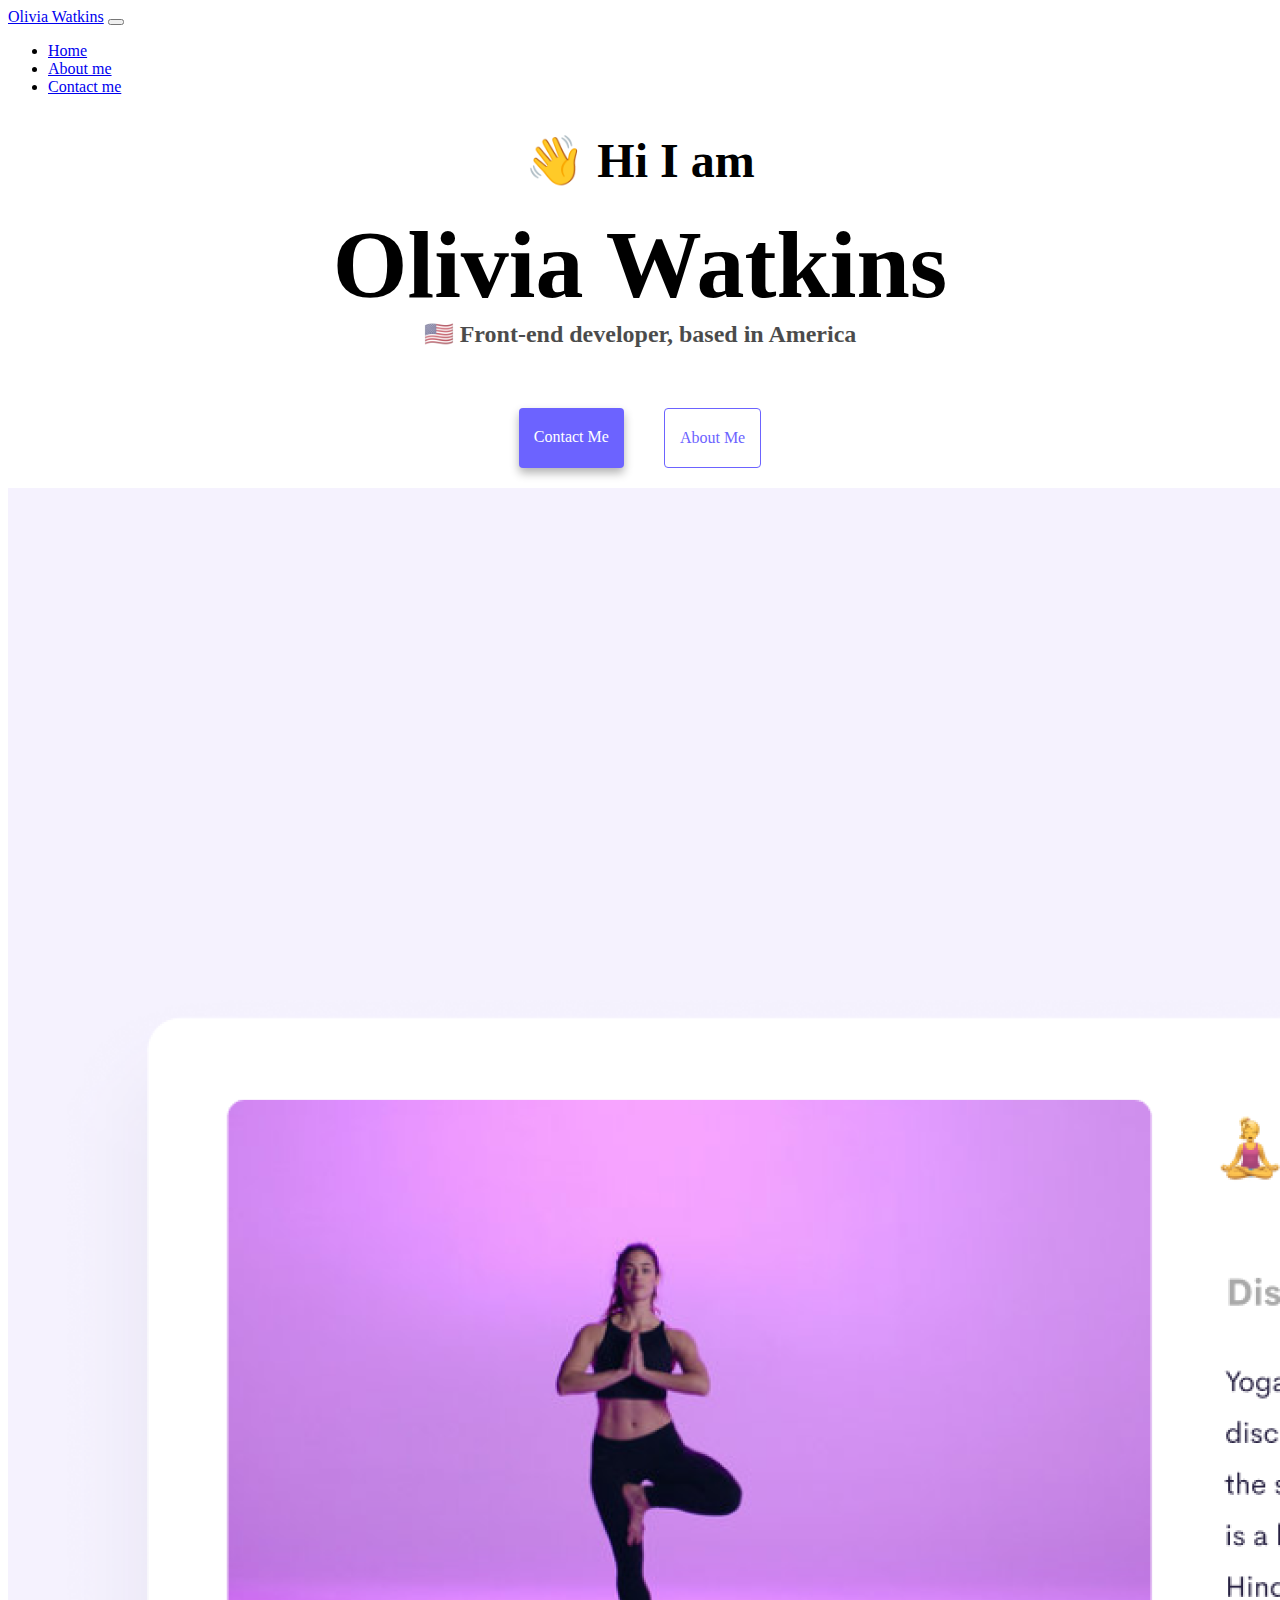
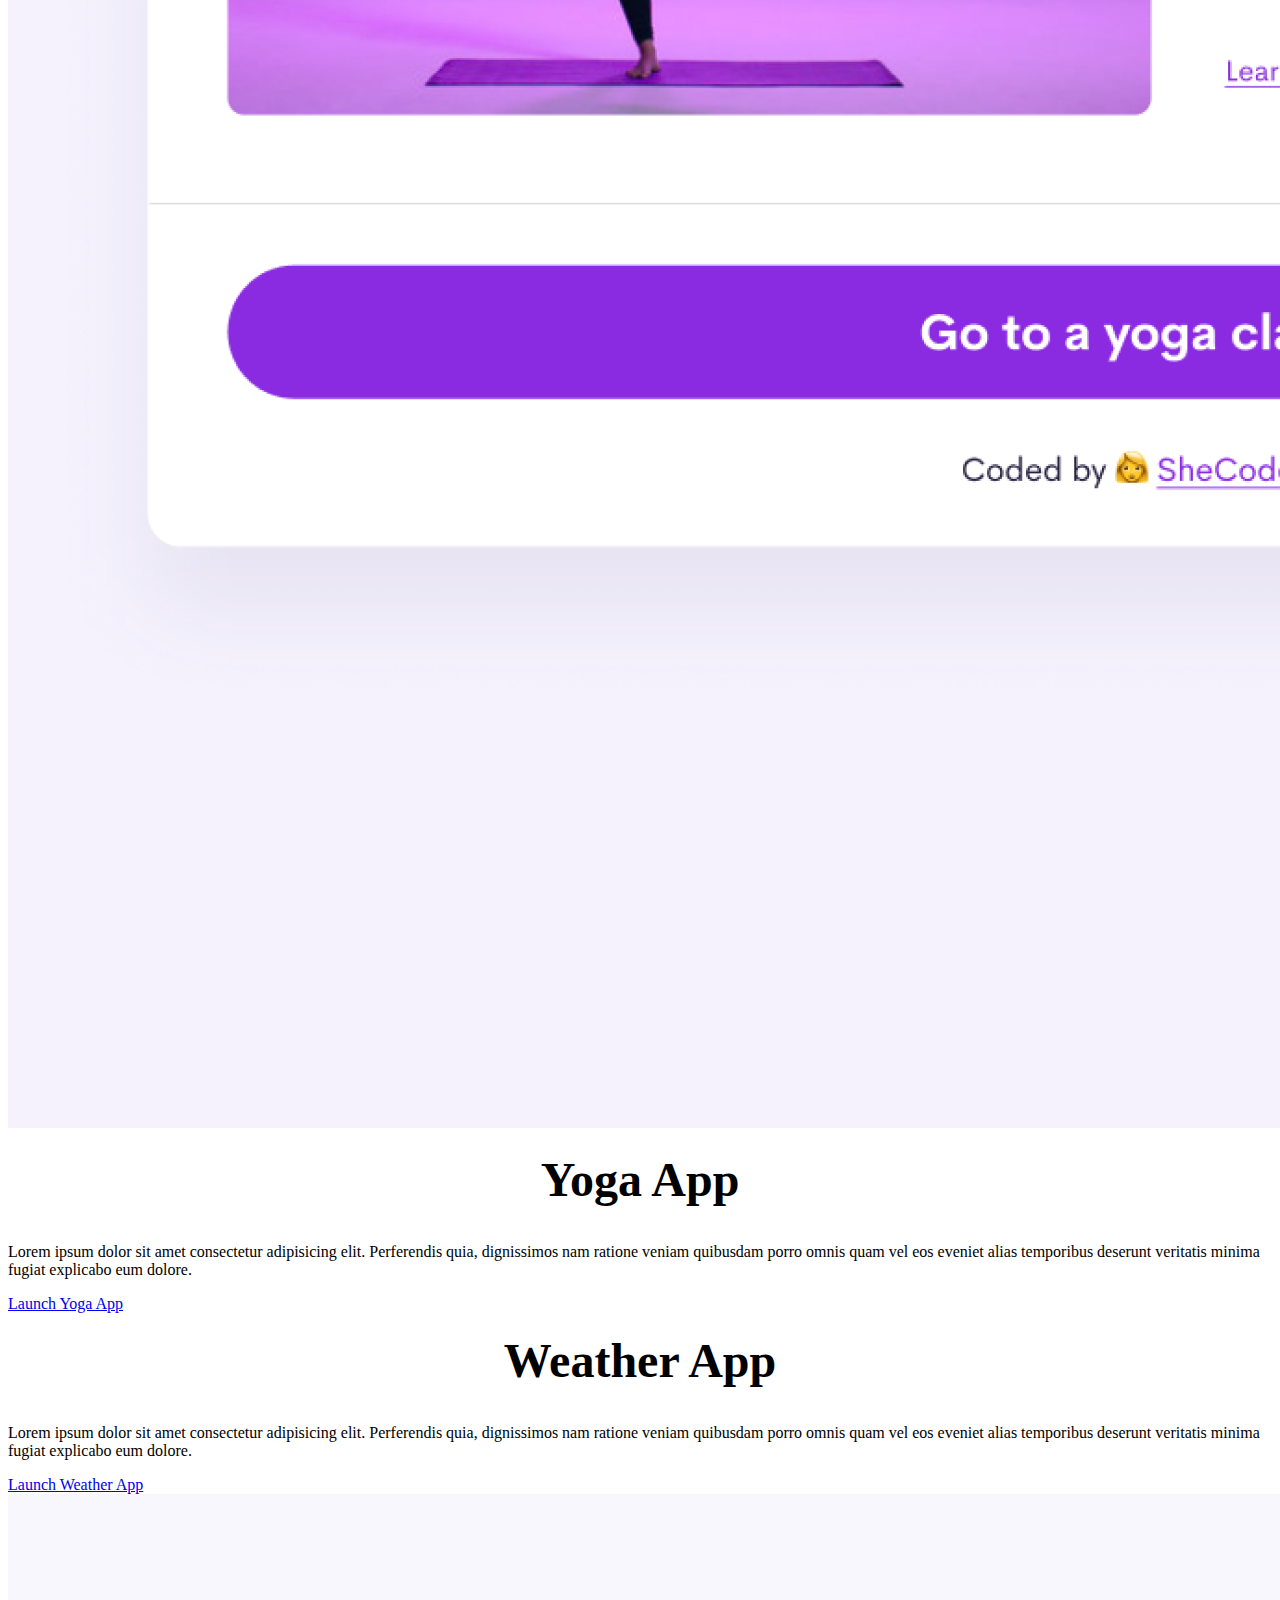
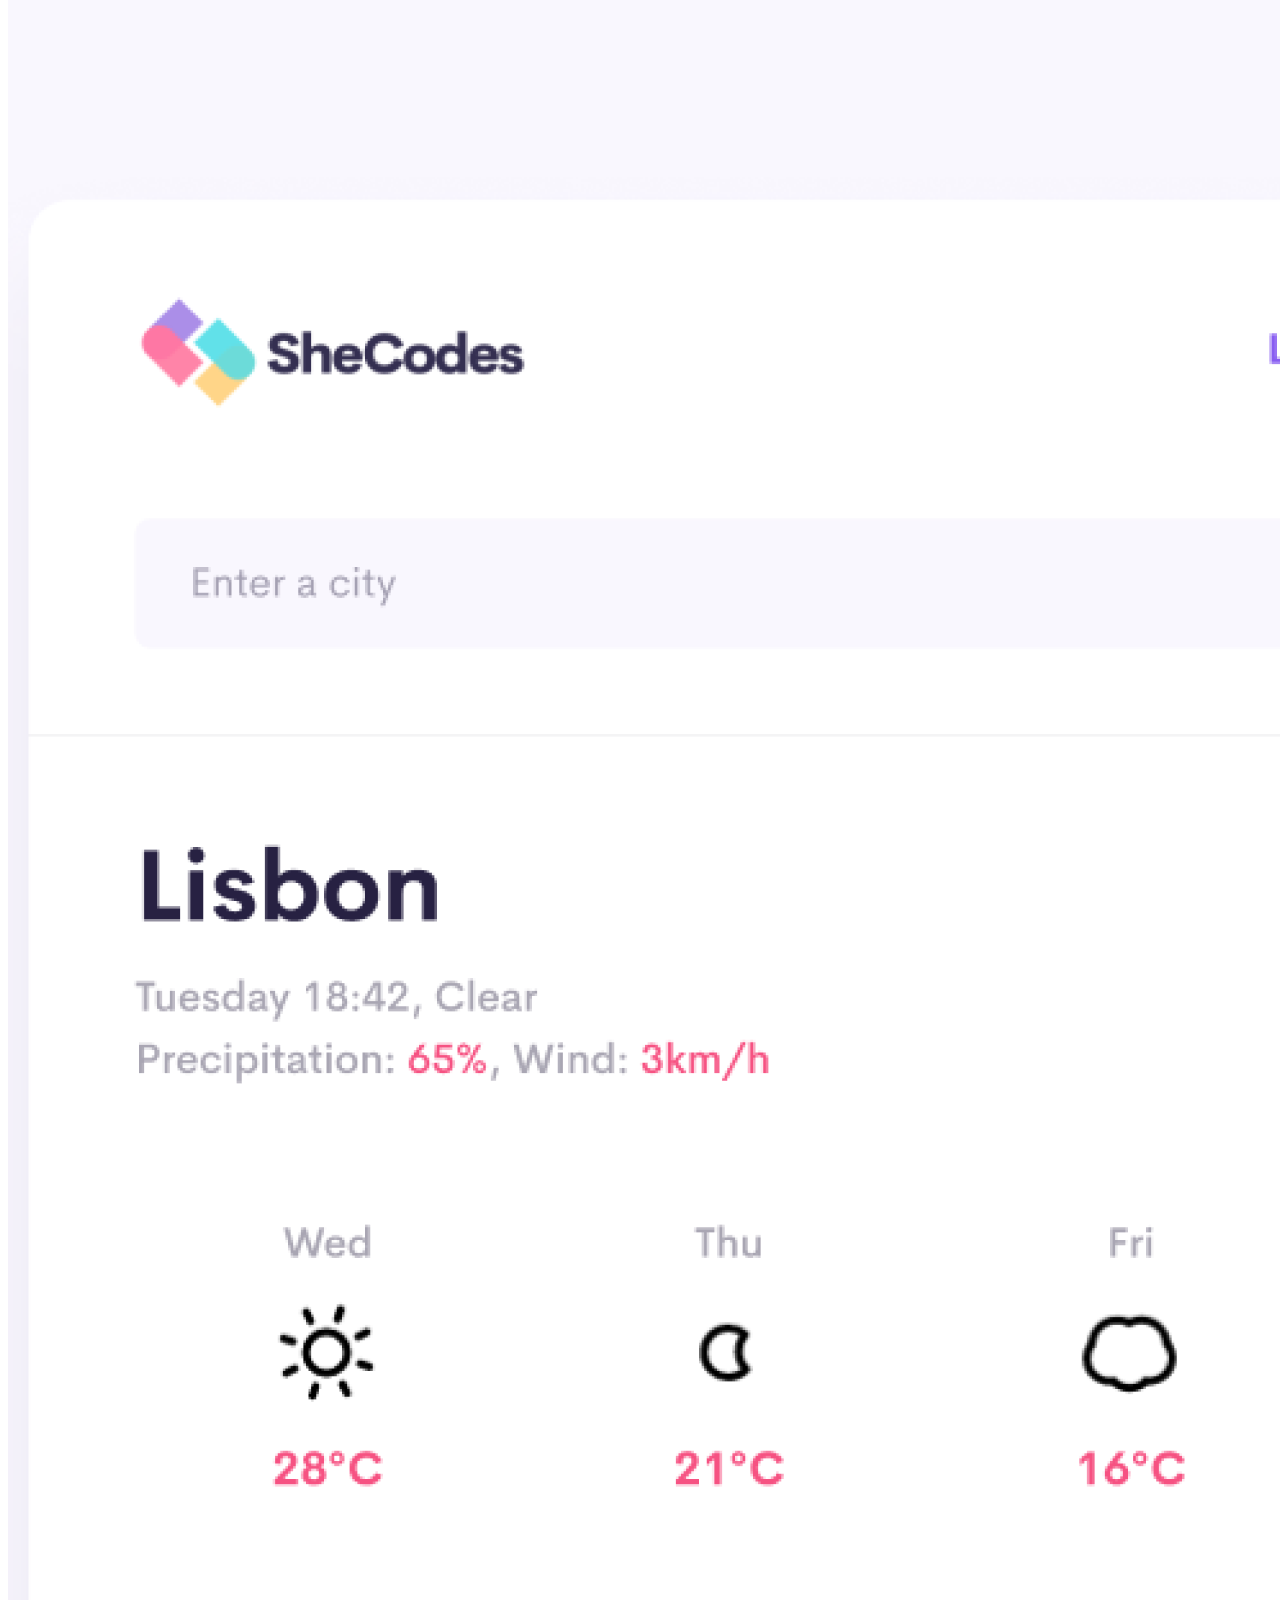
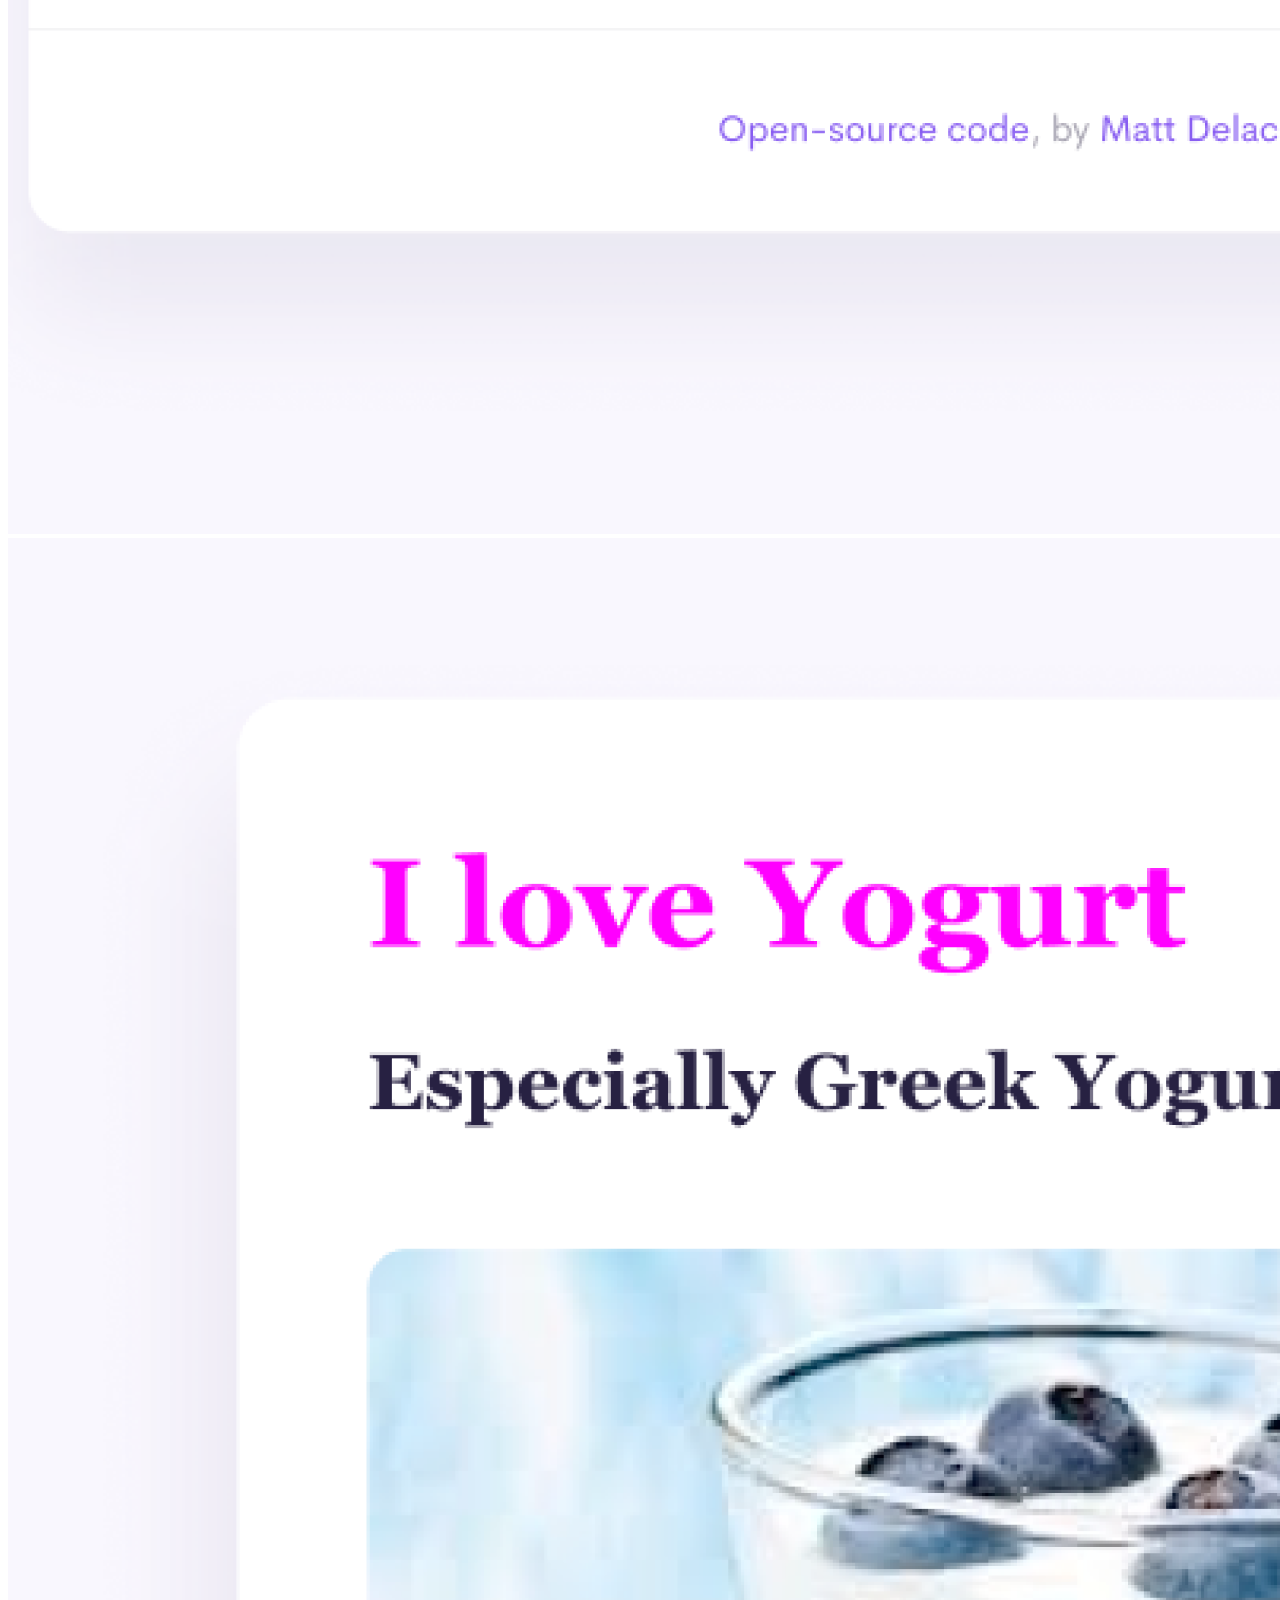
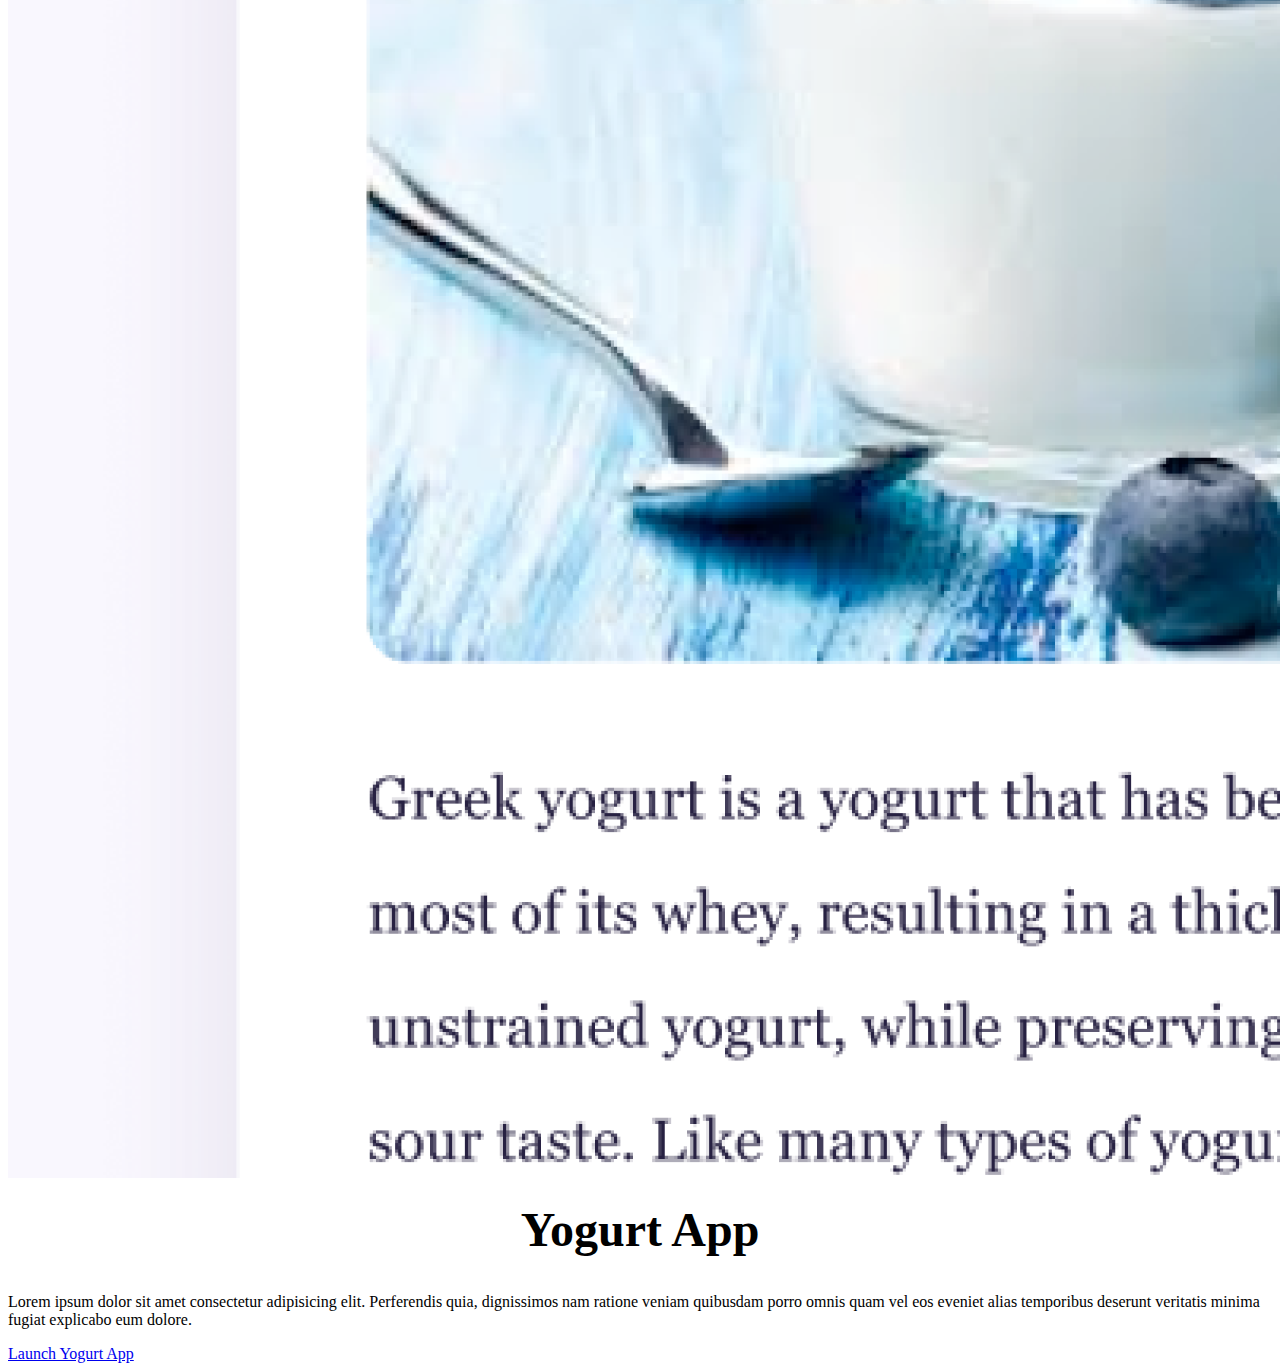
==== index.html @ aa72e99b "content" ====
<!DOCTYPE html>
<html lang="en">
  <head>
    <meta charset="UTF-8" />
    <meta http-equiv="X-UA-Compatible" content="IE=edge" />
    <meta name="viewport" content="width=device-width, initial-scale=1.0" />
    <title>Portfolio of Olivia Watkins Front-end Projects</title>
    <link
      href="https://cdn.jsdelivr.net/npm/bootstrap@5.1.3/dist/css/bootstrap.min.css"
      rel="stylesheet"
      integrity="sha384-1BmE4kWBq78iYhFldvKuhfTAU6auU8tT94WrHftjDbrCEXSU1oBoqyl2QvZ6jIW3"
      crossorigin="anonymous"
    />
    <script
      src="https://cdn.jsdelivr.net/npm/bootstrap@5.1.3/dist/js/bootstrap.bundle.min.js"
      integrity="sha384-ka7Sk0Gln4gmtz2MlQnikT1wXgYsOg+OMhuP+IlRH9sENBO0LRn5q+8nbTov4+1p"
      crossorigin="anonymous"
    ></script>
    <link rel="stylesheet" href="styles/style.css" />
  </head>
  <body>
    <nav class="navbar navbar-expand-lg navbar-light bg-light fixed-top">
      <div class="container">
        <a class="navbar-brand" href="https://wn6vpu.csb.app/" target="_blank"
          >Olivia Watkins</a
        >
        <button
          class="navbar-toggler"
          type="button"
          data-bs-toggle="collapse"
          data-bs-target="#navbarNav"
          aria-controls="navbarNav"
          aria-expanded="false"
          aria-label="Toggle navigation"
        >
          <span class="navbar-toggler-icon"></span>
        </button>
        <div class="collapse navbar-collapse" id="navbarNav">
          <ul class="navbar-nav">
            <li class="nav-item">
              <a
                class="nav-link active"
                aria-current="page"
                href="https://wn6vpu.csb.app/index.html"
                target="_blank"
                >Home</a
              >
            </li>
            <li class="nav-item">
              <a
                class="nav-link"
                href="https://wn6vpu.csb.app/about.html"
                target="_blank"
                >About me</a
              >
            </li>
            <li class="nav-item">
              <a class="nav-link" href="about.html#email">Contact me</a>
            </li>
          </ul>
        </div>
      </div>
    </nav>
    <h2>👋 Hi I am</h2>
    <h1>Olivia Watkins</h1>
    <h3>🇺🇸 Front-end developer, based in America</h3>
    <div class="navigation-links m-5">
      <a href="about.html#contact" class="contact-link">Contact me</a>
      <a href="about.html" class="about-link">About me</a>
    </div>
    <div class="container">
      <div class="row mt-5">
        <div class="col-sm-6">
          <img src="images/yoga.png" class="img-fluid rounded" />
        </div>
        <div class="col-sm-6">
          <h2 class="mb-3">Yoga App</h2>
          <p>
            Lorem ipsum dolor sit amet consectetur adipisicing elit. Perferendis
            quia, dignissimos nam ratione veniam quibusdam porro omnis quam vel
            eos eveniet alias temporibus deserunt veritatis minima fugiat
            explicabo eum dolore.
          </p>
          <a href="#" class="btn shadow-lg w-75">Launch Yoga App</a>
        </div>
        <div class="row mt-5">
            <div class="col-md-6">
              <h2 class="mb-3"> Weather App</h2>
              <p>Lorem ipsum dolor sit amet consectetur adipisicing elit. Perferendis quia, dignissimos nam ratione veniam quibusdam porro omnis quam vel eos eveniet alias temporibus deserunt veritatis minima fugiat explicabo eum dolore.
              </p>
            <a href="#" class="btn shadow-lg w-100"> Launch Weather App</a>
        </div>
        <div class="col-md-6">
          <img src="images/weather.png" class="img-fluid rounded"/>
        </div>
      </div>
      <div class="row mt-5">
      <div class="col-md-6">
        <img src="images/yogurt.png" class="img-fluid rounded"/>
      </div>
      <div class="col-md-6">
        <h2 class="mb-3">
        Yogurt App
      </h2>
      <p> Lorem ipsum dolor sit amet consectetur adipisicing elit. Perferendis quia, dignissimos nam ratione veniam quibusdam porro omnis quam vel eos eveniet alias temporibus deserunt veritatis minima fugiat explicabo eum dolore.</p>
    <a href="#" class="btn shadow-lg w-100"> Launch Yogurt App </a> 
    </div>
    </div>
  </body>
</html>
---- styles/style.css ----
:root {
  --primary-color: #6c63ff;
  --secondary-color: #f5f2fe;
  --box-shadow: 0 5px 10px rgba(0, 0, 0, 0.3);
}

h2 {
  padding: 20px;
}
h1,
h2,
h3 {
  text-align: center;
  margin: 0 auto;
}

h1 {
  font-size: 96px;
}

h2 {
  font-size: 48px;
}

h3 {
  font-size: 24px;
  opacity: 0.7;
}
.navigation-links {
  display: flex;
  margin-top: 40px;
  justify-content: center;
}

.navigation-links a {
  margin: 20px;
  border-radius: 4px;
  padding: 20px 15px;
  text-decoration: none;
  text-transform: capitalize;
}

.contact-link {
  background: var(--primary-color);
  box-shadow: var(--box-shadow);
  color: white;
}

.about-link {
  color: var(--primary-color);
  border: 1px solid var(--primary-color);
}

.homepage-link {
  color: var(--primary-color);
  text-align: center;
  display: block;
}

.about-paragraphs {
  display: flex;
  margin: 30px 0;
}

.about-paragraphs p {
  margin: 10px;
}

.email-link {
  display: flex;
  justify-content: center;
  color: var(--primary-color);
  font-size: 22px;
  text-decoration: none;
}

.email-link:hover {
  text-decoration: underline;
}
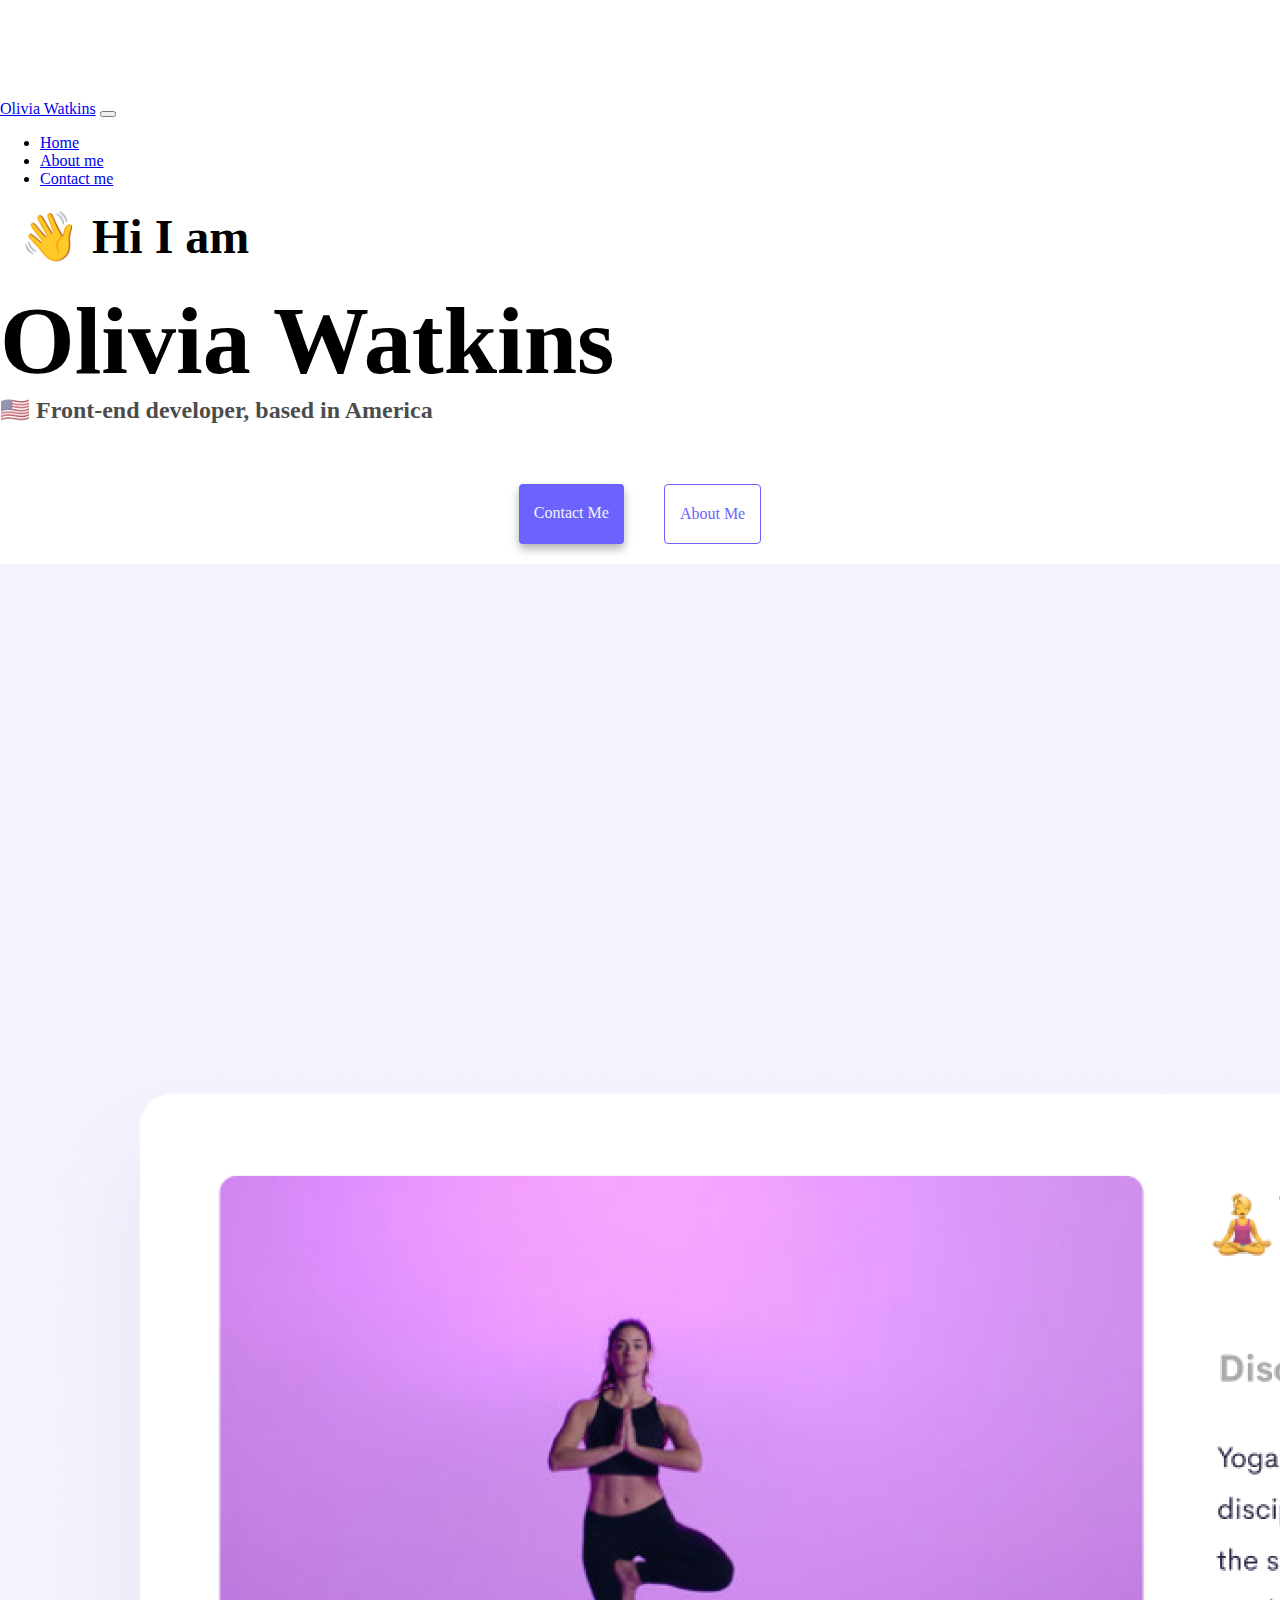
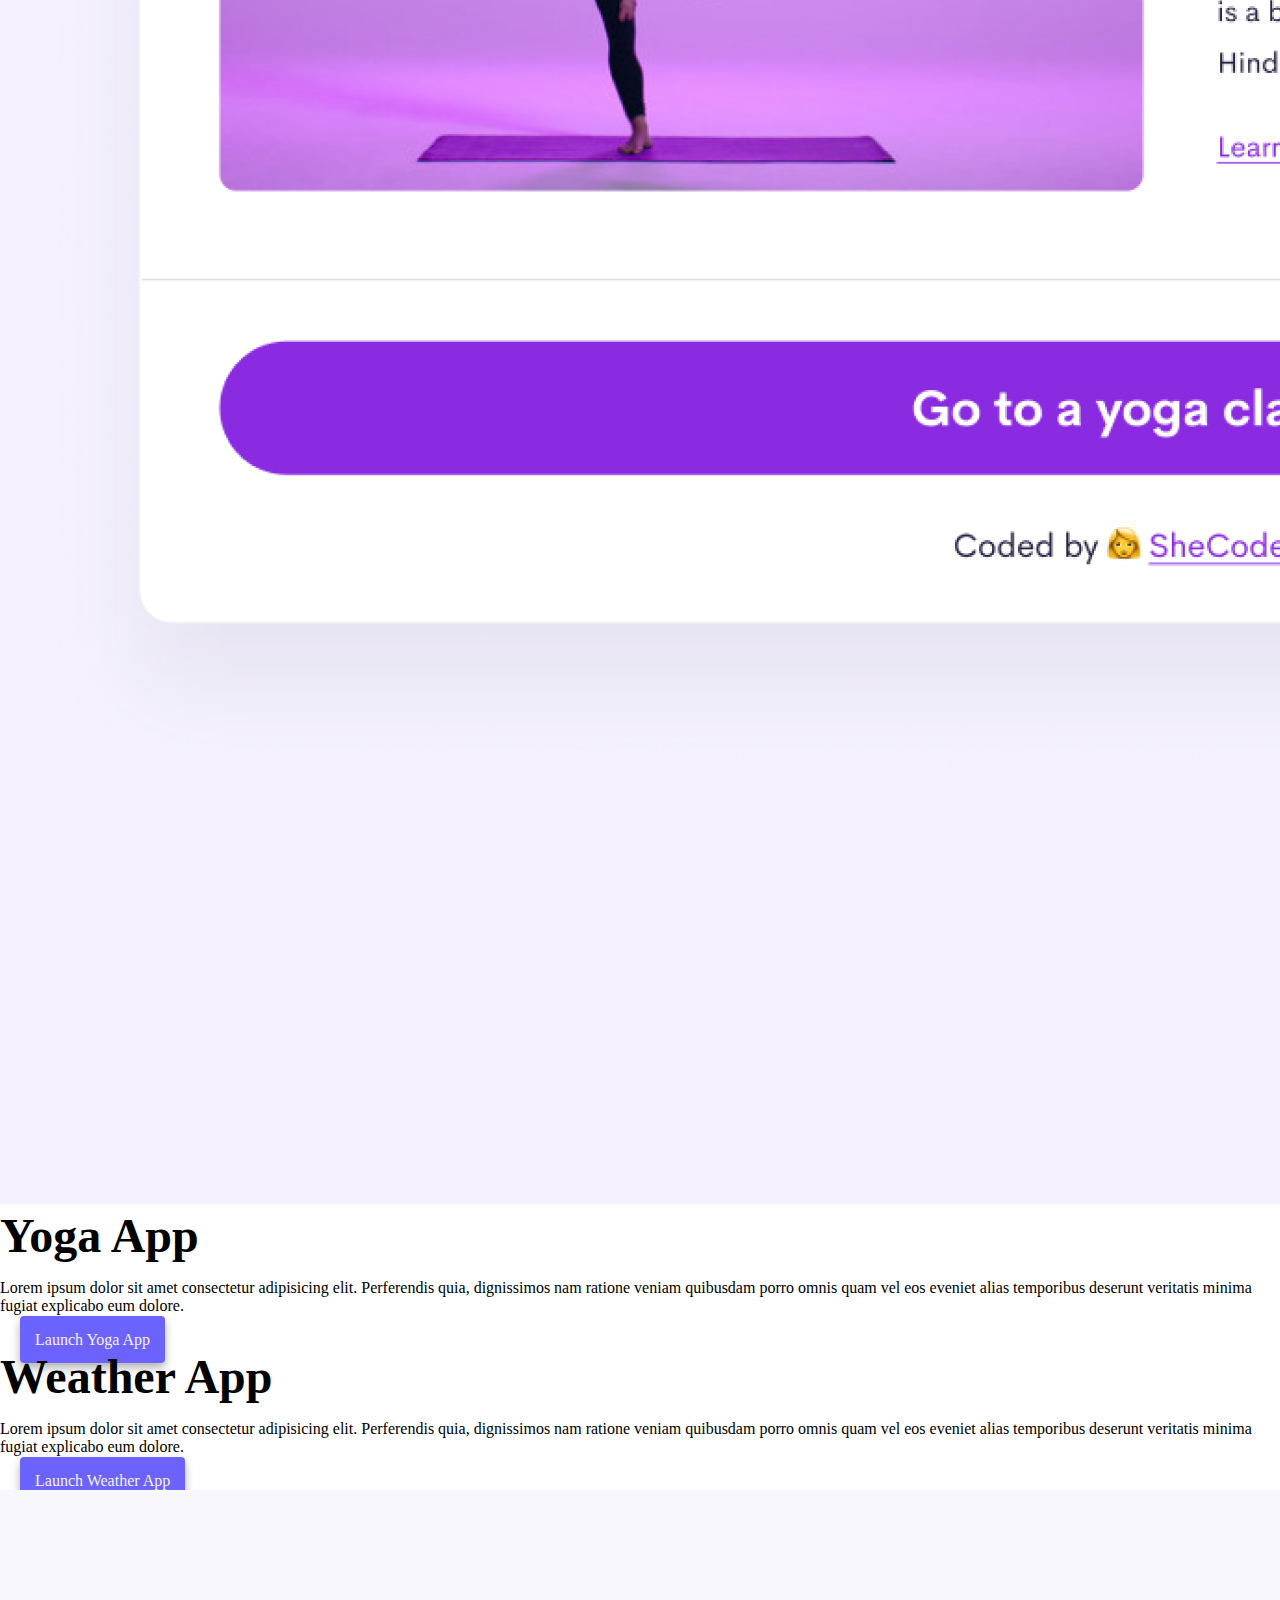
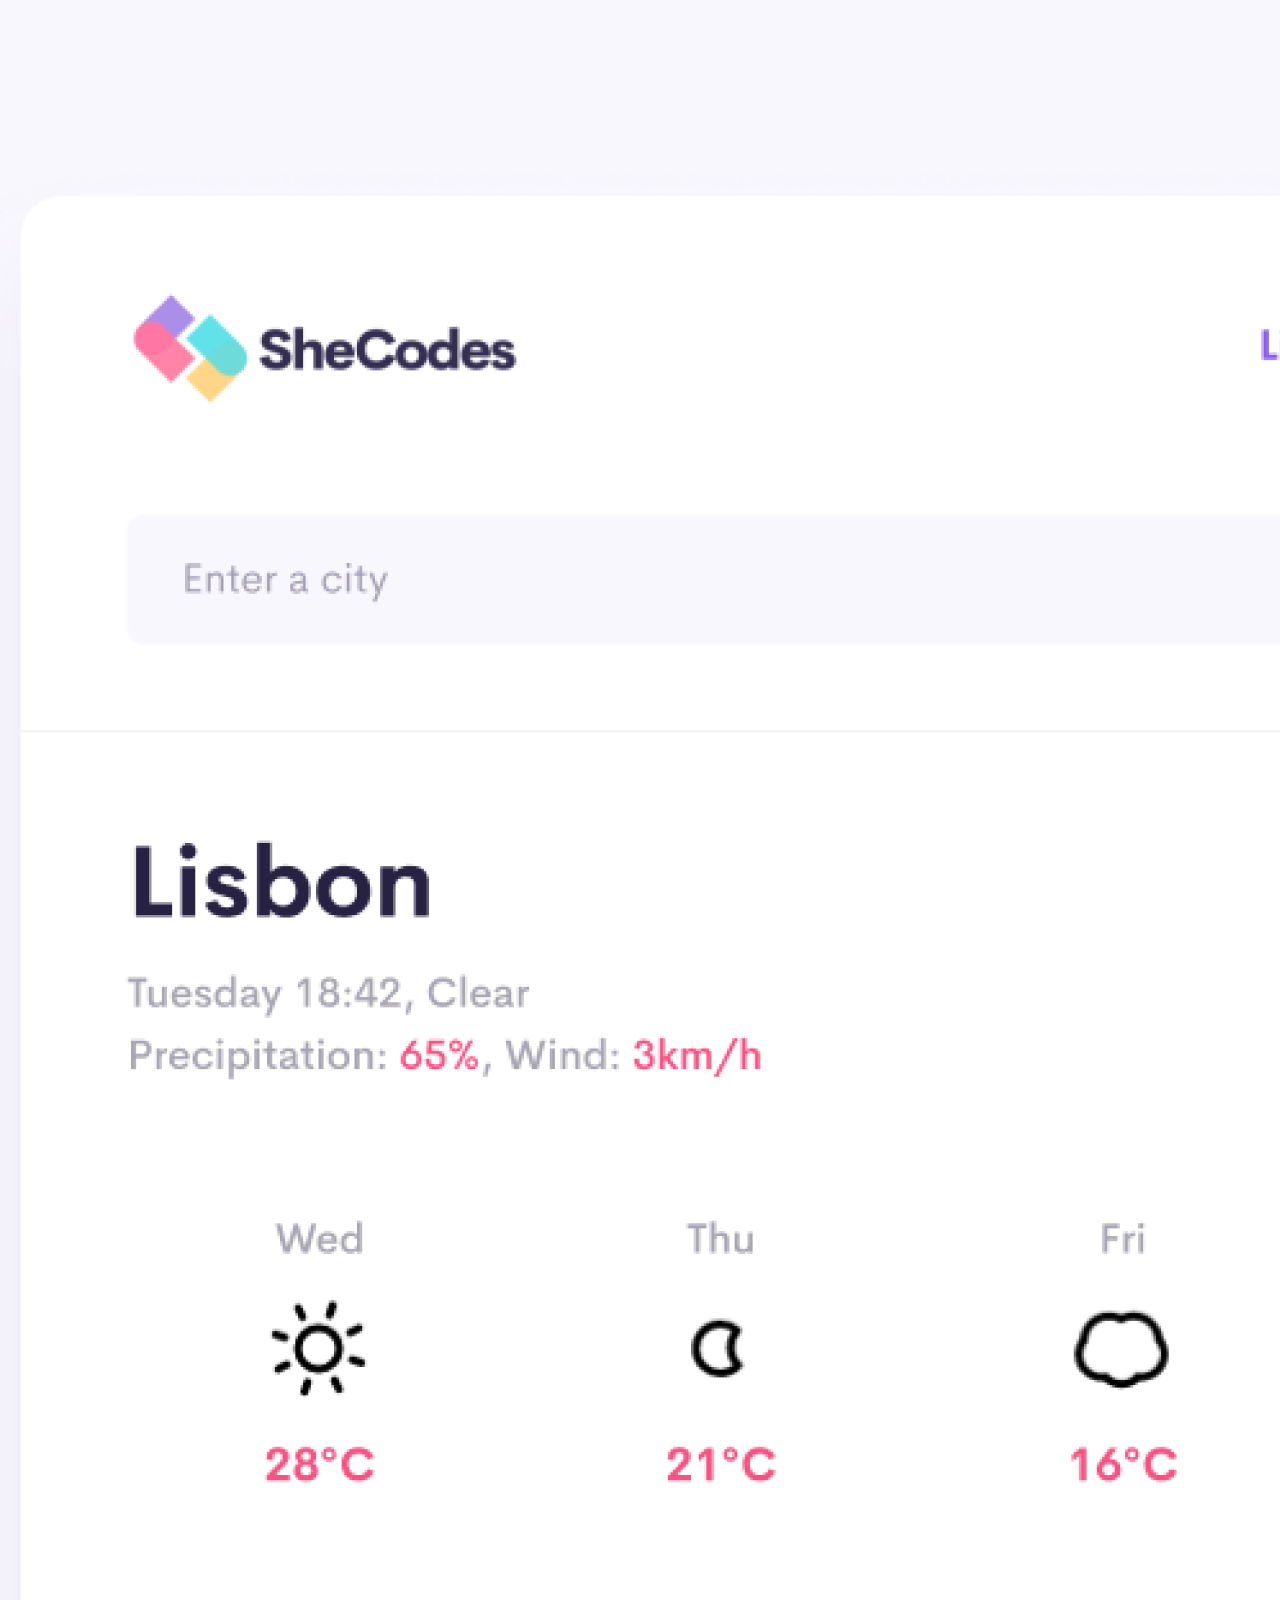
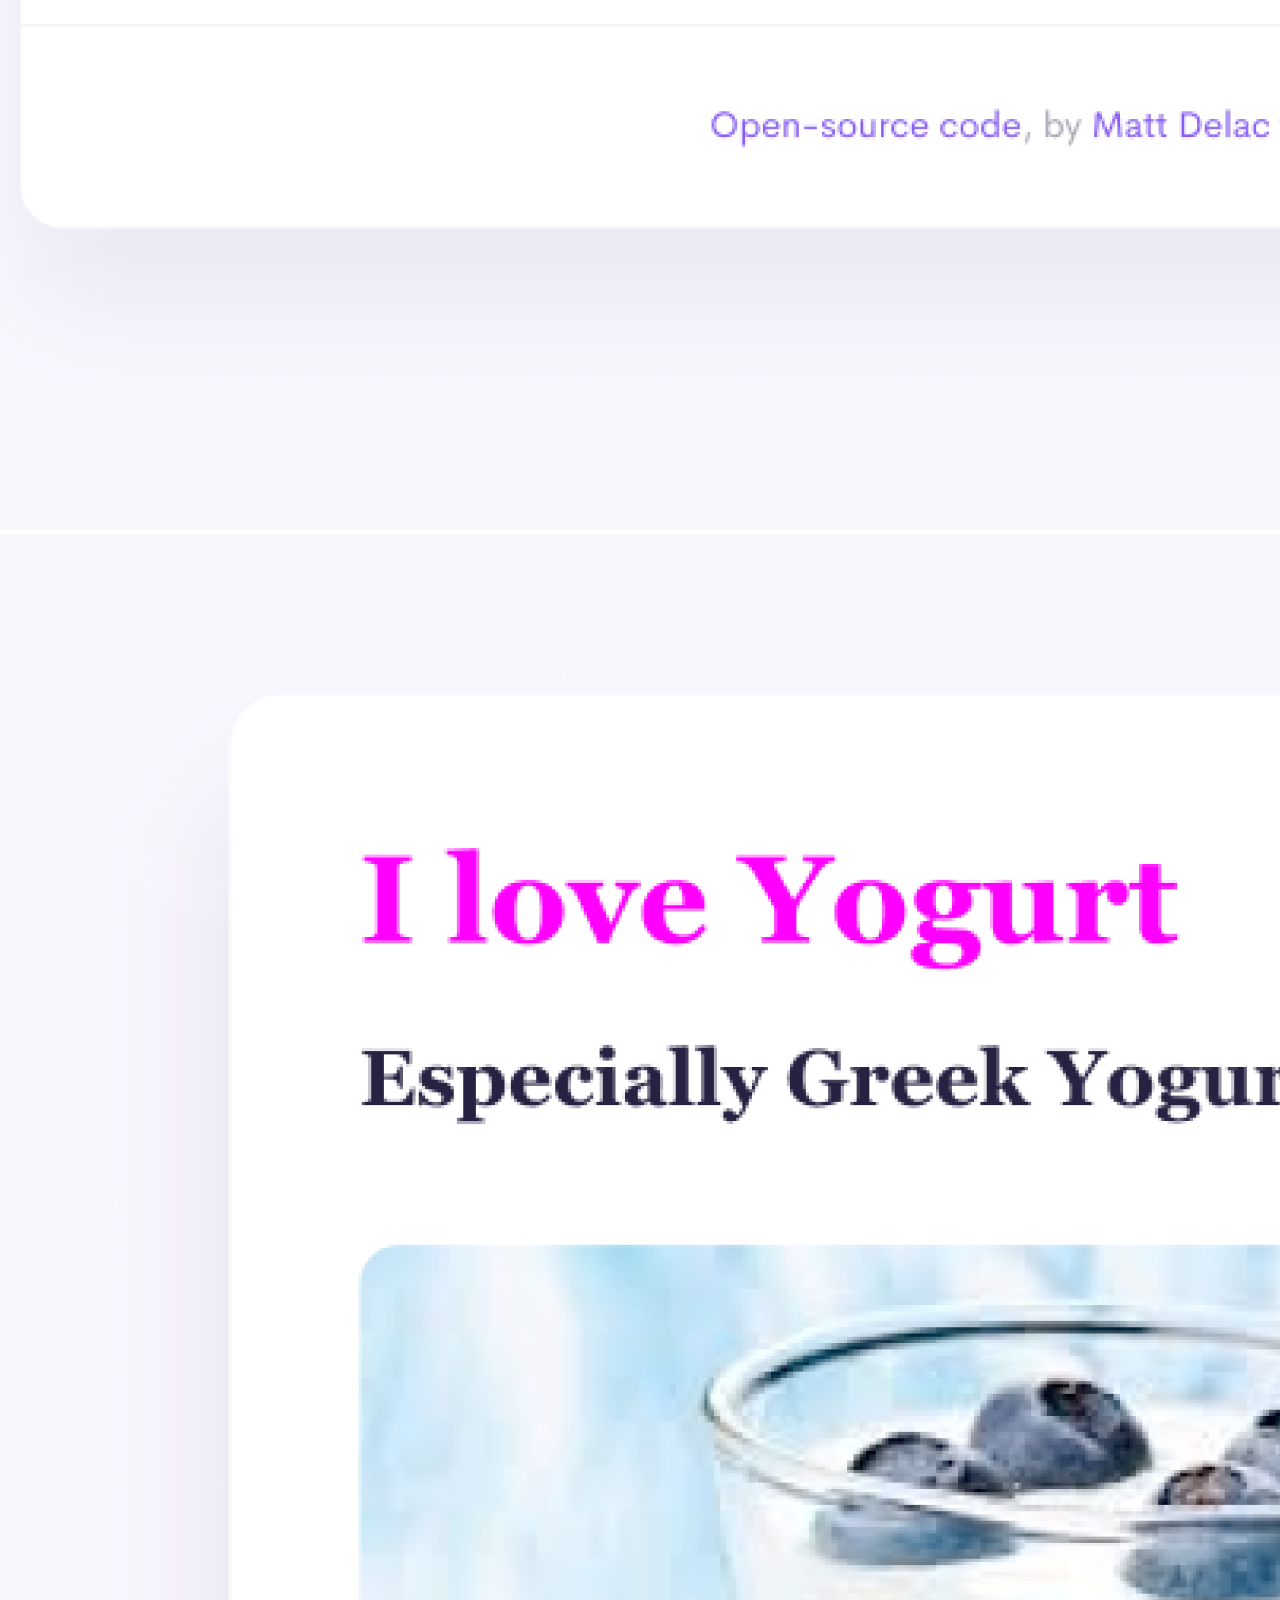
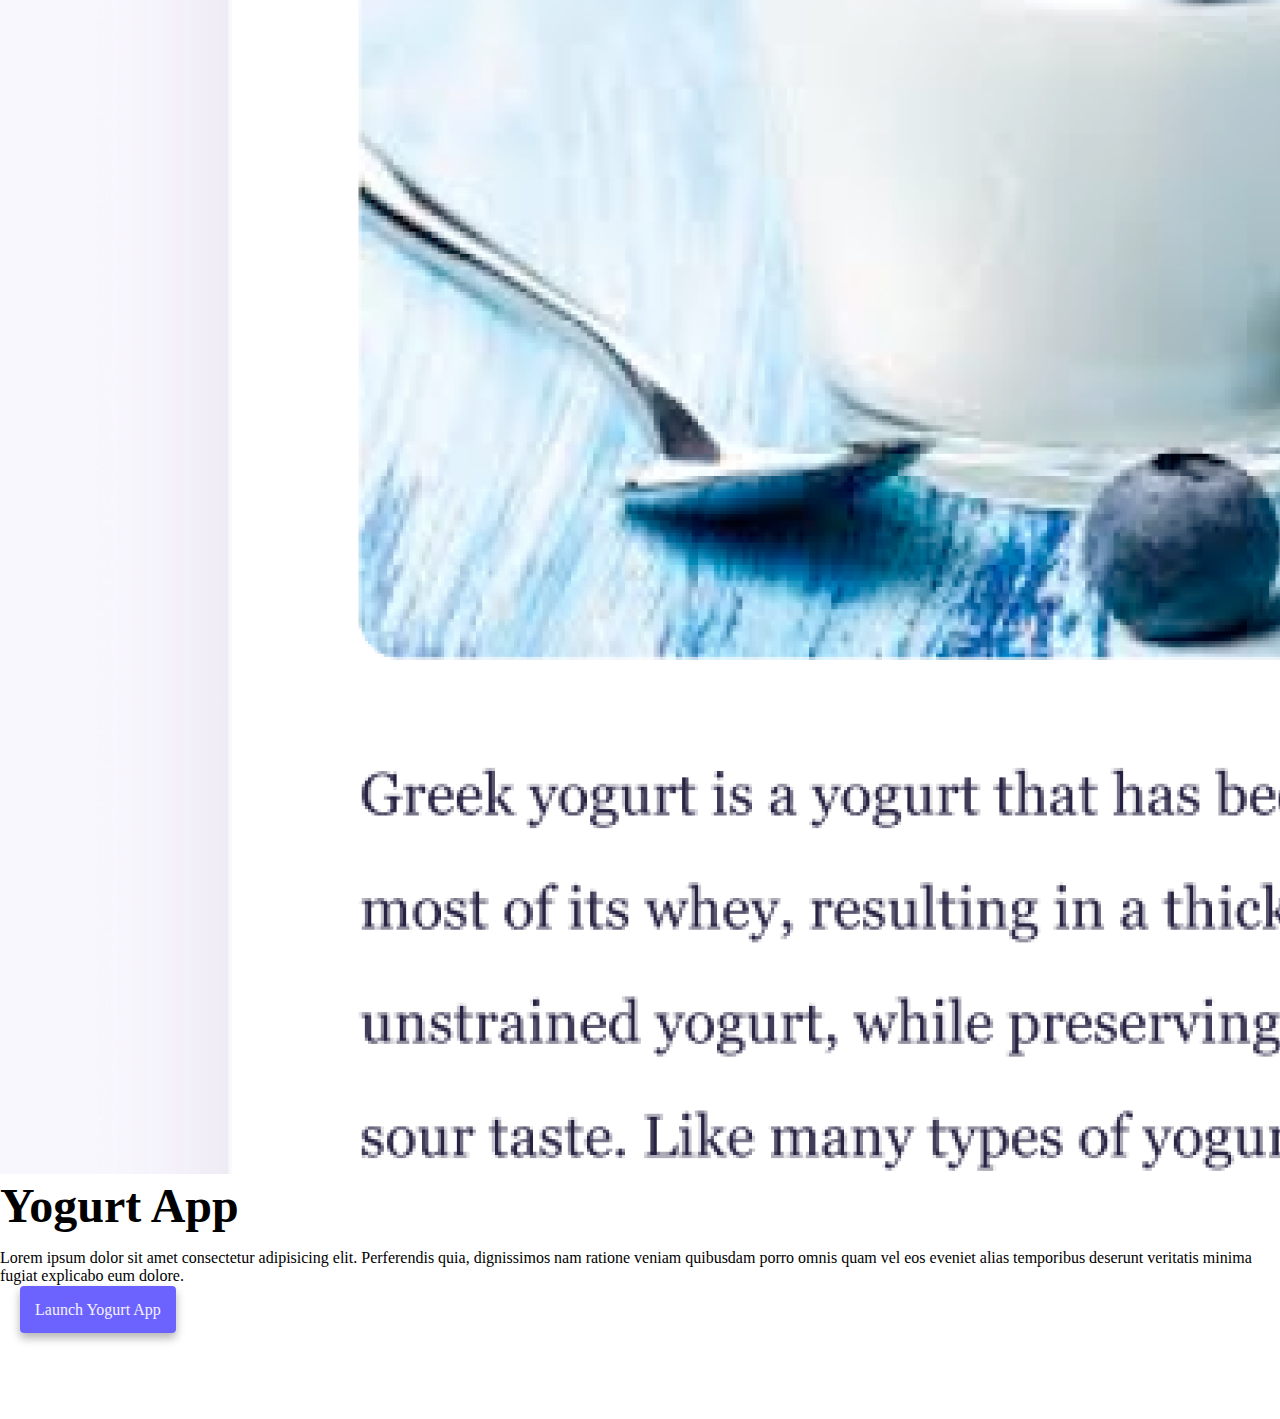
==== commit e6604efc: "SEO" ====
--- a/index.html
+++ b/index.html
@@ -41,18 +41,13 @@
               <a
                 class="nav-link active"
                 aria-current="page"
-                href="https://wn6vpu.csb.app/index.html"
+                href="index.html"
                 target="_blank"
                 >Home</a
               >
             </li>
             <li class="nav-item">
-              <a
-                class="nav-link"
-                href="https://wn6vpu.csb.app/about.html"
-                target="_blank"
-                >About me</a
-              >
+              <a class="nav-link" href="about.html" target="_blank">About me</a>
             </li>
             <li class="nav-item">
               <a class="nav-link" href="about.html#email">Contact me</a>
@@ -61,17 +56,29 @@
         </div>
       </div>
     </nav>
-    <h2>👋 Hi I am</h2>
-    <h1>Olivia Watkins</h1>
-    <h3>🇺🇸 Front-end developer, based in America</h3>
+    <h2 class="introduction text-center">👋 Hi I am</h2>
+    <h1 class="text-center">Olivia Watkins</h1>
+    <h3 class="text-center">🇺🇸 Front-end developer, based in America</h3>
     <div class="navigation-links m-5">
-      <a href="about.html#contact" class="contact-link">Contact me</a>
-      <a href="about.html" class="about-link">About me</a>
+      <a
+        href="about.html#contact"
+        class="contact-link"
+        title="Contact Olivia Watkins"
+        >Contact me</a
+      >
+      <a href="about.html" class="about-link" title="About Olivia Watkins Link"
+        >About me</a
+      >
     </div>
     <div class="container">
       <div class="row mt-5">
         <div class="col-sm-6">
-          <img src="images/yoga.png" class="img-fluid rounded" />
+          <img
+            src="images/yoga.png"
+            class="img-fluid rounded"
+            title="Yoga App"
+            alt="yoga app screenshot"
+          />
         </div>
         <div class="col-sm-6">
           <h2 class="mb-3">Yoga App</h2>
@@ -81,30 +88,55 @@
             eos eveniet alias temporibus deserunt veritatis minima fugiat
             explicabo eum dolore.
           </p>
-          <a href="#" class="btn shadow-lg w-75">Launch Yoga App</a>
-        </div>
-        <div class="row mt-5">
-            <div class="col-md-6">
-              <h2 class="mb-3"> Weather App</h2>
-              <p>Lorem ipsum dolor sit amet consectetur adipisicing elit. Perferendis quia, dignissimos nam ratione veniam quibusdam porro omnis quam vel eos eveniet alias temporibus deserunt veritatis minima fugiat explicabo eum dolore.
-              </p>
-            <a href="#" class="btn shadow-lg w-100"> Launch Weather App</a>
-        </div>
-        <div class="col-md-6">
-          <img src="images/weather.png" class="img-fluid rounded"/>
+          <a href="#" class="contact-link" title="Yoga Project"
+            >Launch Yoga App</a
+          >
         </div>
       </div>
       <div class="row mt-5">
-      <div class="col-md-6">
-        <img src="images/yogurt.png" class="img-fluid rounded"/>
+        <div class="col-md-6">
+          <h2 class="mb-3">Weather App</h2>
+          <p>
+            Lorem ipsum dolor sit amet consectetur adipisicing elit. Perferendis
+            quia, dignissimos nam ratione veniam quibusdam porro omnis quam vel
+            eos eveniet alias temporibus deserunt veritatis minima fugiat
+            explicabo eum dolore.
+          </p>
+          <a href="#" class="contact-link" title="Weather Project">
+            Launch Weather App</a
+          >
+        </div>
+        <div class="col-md-6">
+          <img
+            src="images/weather.png"
+            class="img-fluid rounded"
+            title="Weather App"
+            alt="weather app screenshot"
+          />
+        </div>
       </div>
-      <div class="col-md-6">
-        <h2 class="mb-3">
-        Yogurt App
-      </h2>
-      <p> Lorem ipsum dolor sit amet consectetur adipisicing elit. Perferendis quia, dignissimos nam ratione veniam quibusdam porro omnis quam vel eos eveniet alias temporibus deserunt veritatis minima fugiat explicabo eum dolore.</p>
-    <a href="#" class="btn shadow-lg w-100"> Launch Yogurt App </a> 
-    </div>
+      <div class="row mt-5">
+        <div class="col-md-6">
+          <img
+            src="images/yogurt.png"
+            class="img-fluid rounded"
+            title="Yogurt App"
+            alt="yogurt app screenshot"
+          />
+        </div>
+        <div class="col-md-6">
+          <h2 class="mb-3">Yogurt App</h2>
+          <p>
+            Lorem ipsum dolor sit amet consectetur adipisicing elit. Perferendis
+            quia, dignissimos nam ratione veniam quibusdam porro omnis quam vel
+            eos eveniet alias temporibus deserunt veritatis minima fugiat
+            explicabo eum dolore.
+          </p>
+          <a href="#" class="contact-link" title="Yogurt Project">
+            Launch Yogurt App
+          </a>
+        </div>
+      </div>
     </div>
   </body>
 </html>
--- a/styles/style.css
+++ b/styles/style.css
@@ -3,28 +3,26 @@
   --secondary-color: #f5f2fe;
   --box-shadow: 0 5px 10px rgba(0, 0, 0, 0.3);
 }
-
-h2 {
-  padding: 20px;
+body {
+  margin: 100px 0;
 }
 h1,
 h2,
 h3 {
-  text-align: center;
-  margin: 0 auto;
+  margin: 0;
 }
-
 h1 {
   font-size: 96px;
 }
-
 h2 {
   font-size: 48px;
 }
-
 h3 {
   font-size: 24px;
   opacity: 0.7;
+}
+.introduction {
+  margin: 20px;
 }
 .navigation-links {
   display: flex;
@@ -43,7 +41,12 @@
 .contact-link {
   background: var(--primary-color);
   box-shadow: var(--box-shadow);
-  color: white;
+  color: #f5f2fe;
+  margin: 20px;
+  border-radius: 4px;
+  padding: 15px 15px;
+  text-decoration: none;
+  text-transform: capitalize;
 }
 
 .about-link {
@@ -70,7 +73,7 @@
   display: flex;
   justify-content: center;
   color: var(--primary-color);
-  font-size: 22px;
+  font-size: 23px;
   text-decoration: none;
 }
 
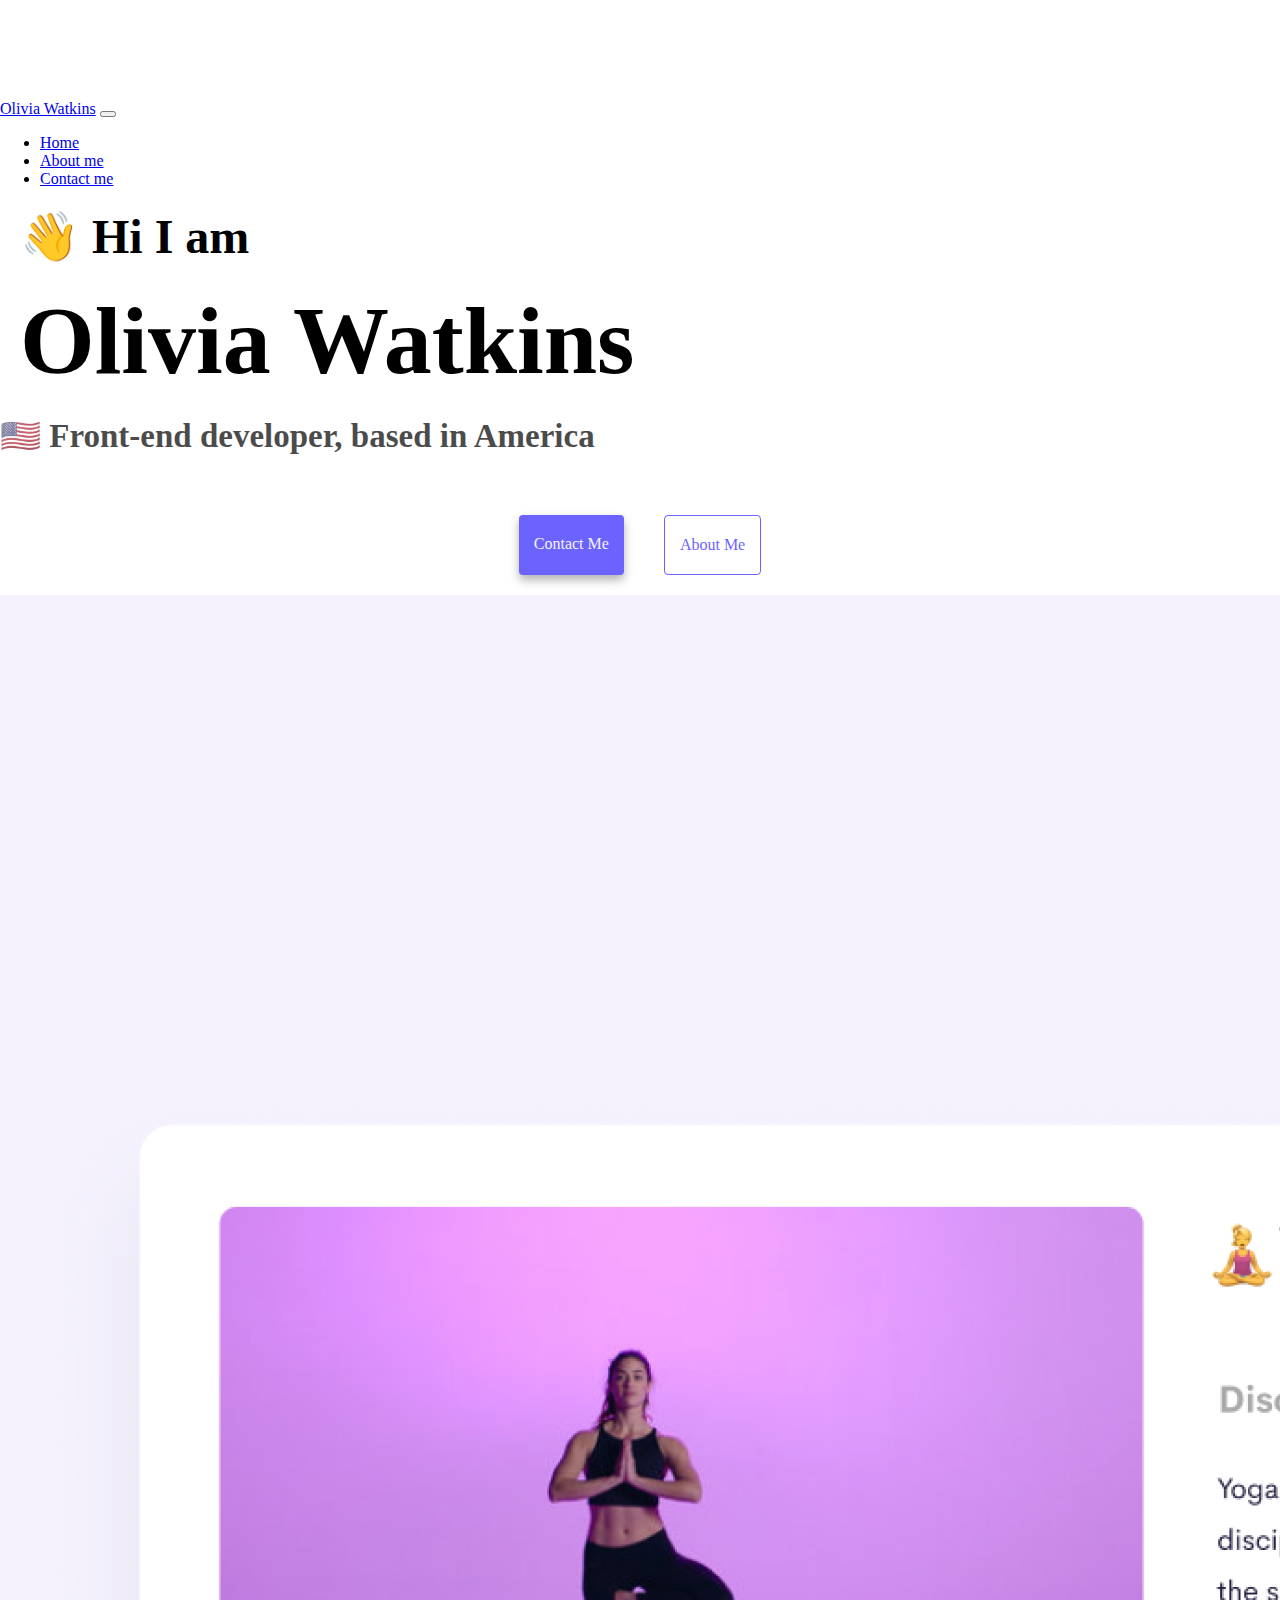
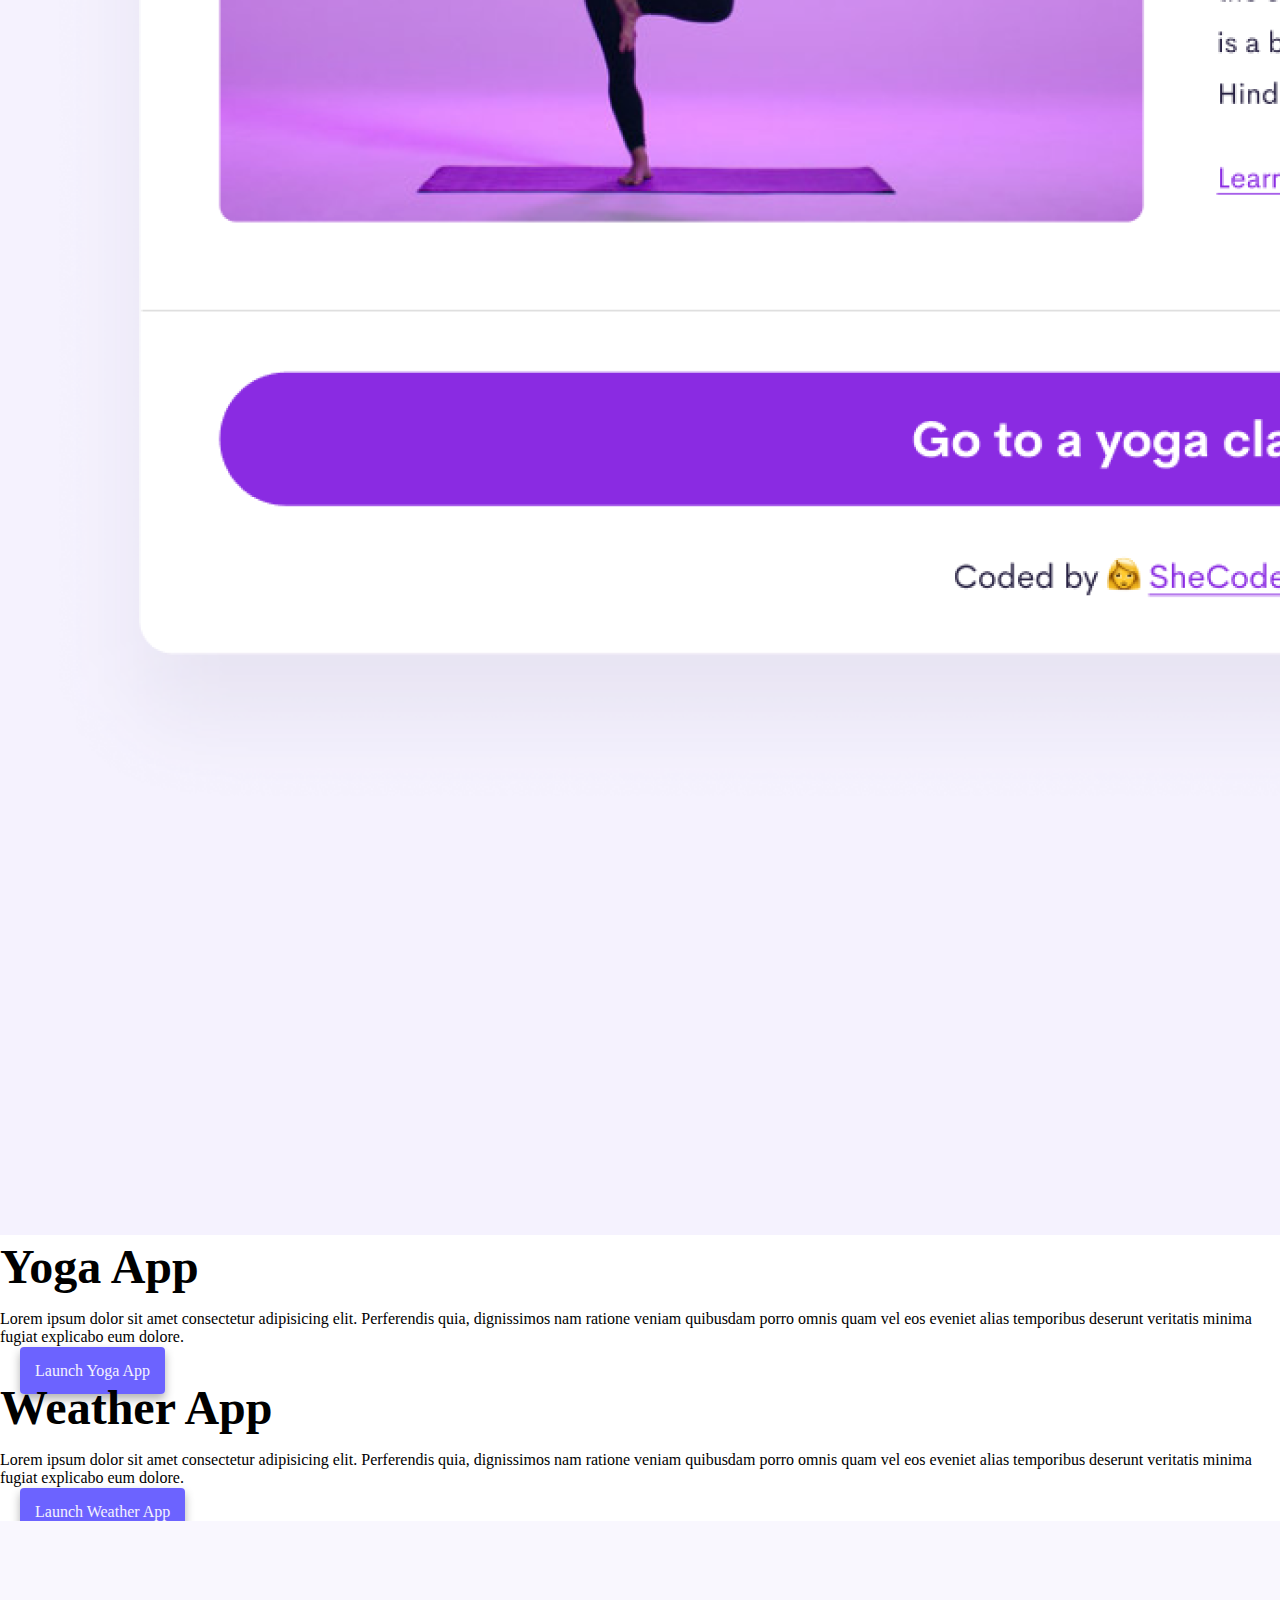
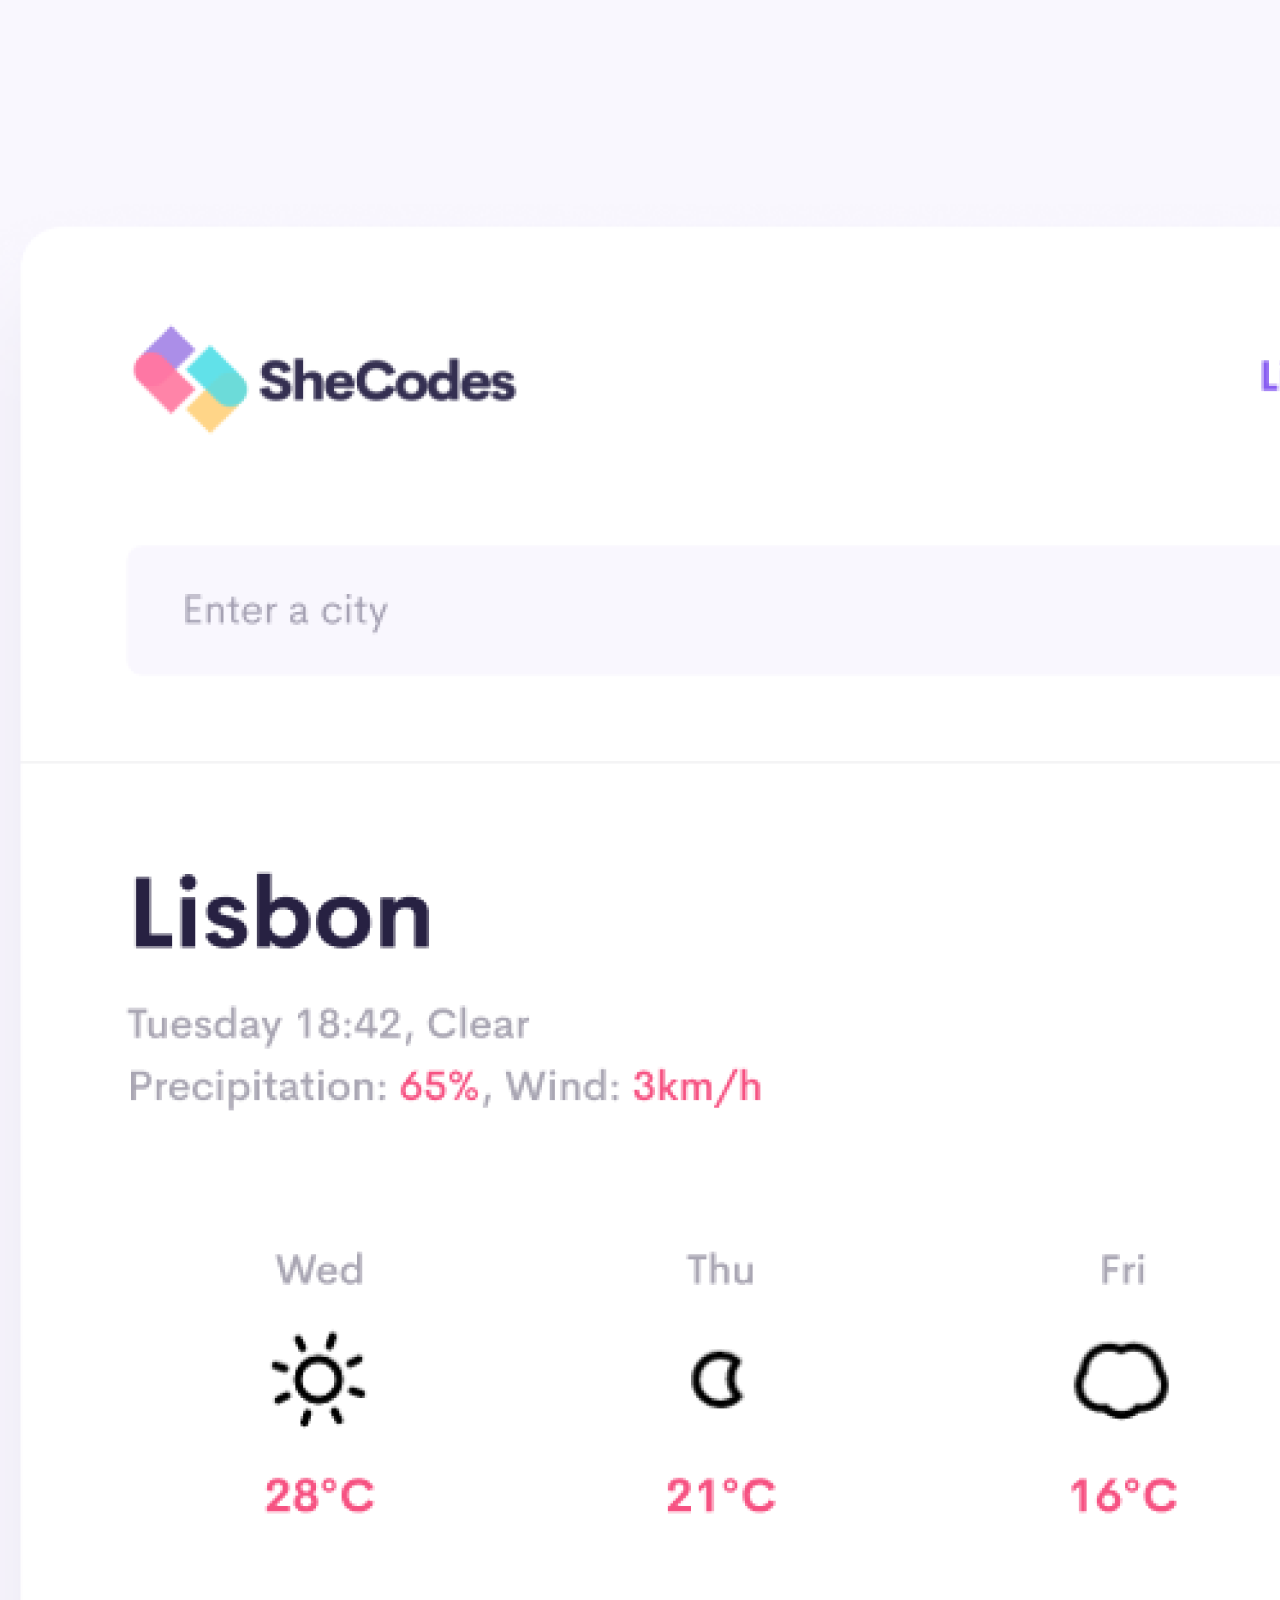
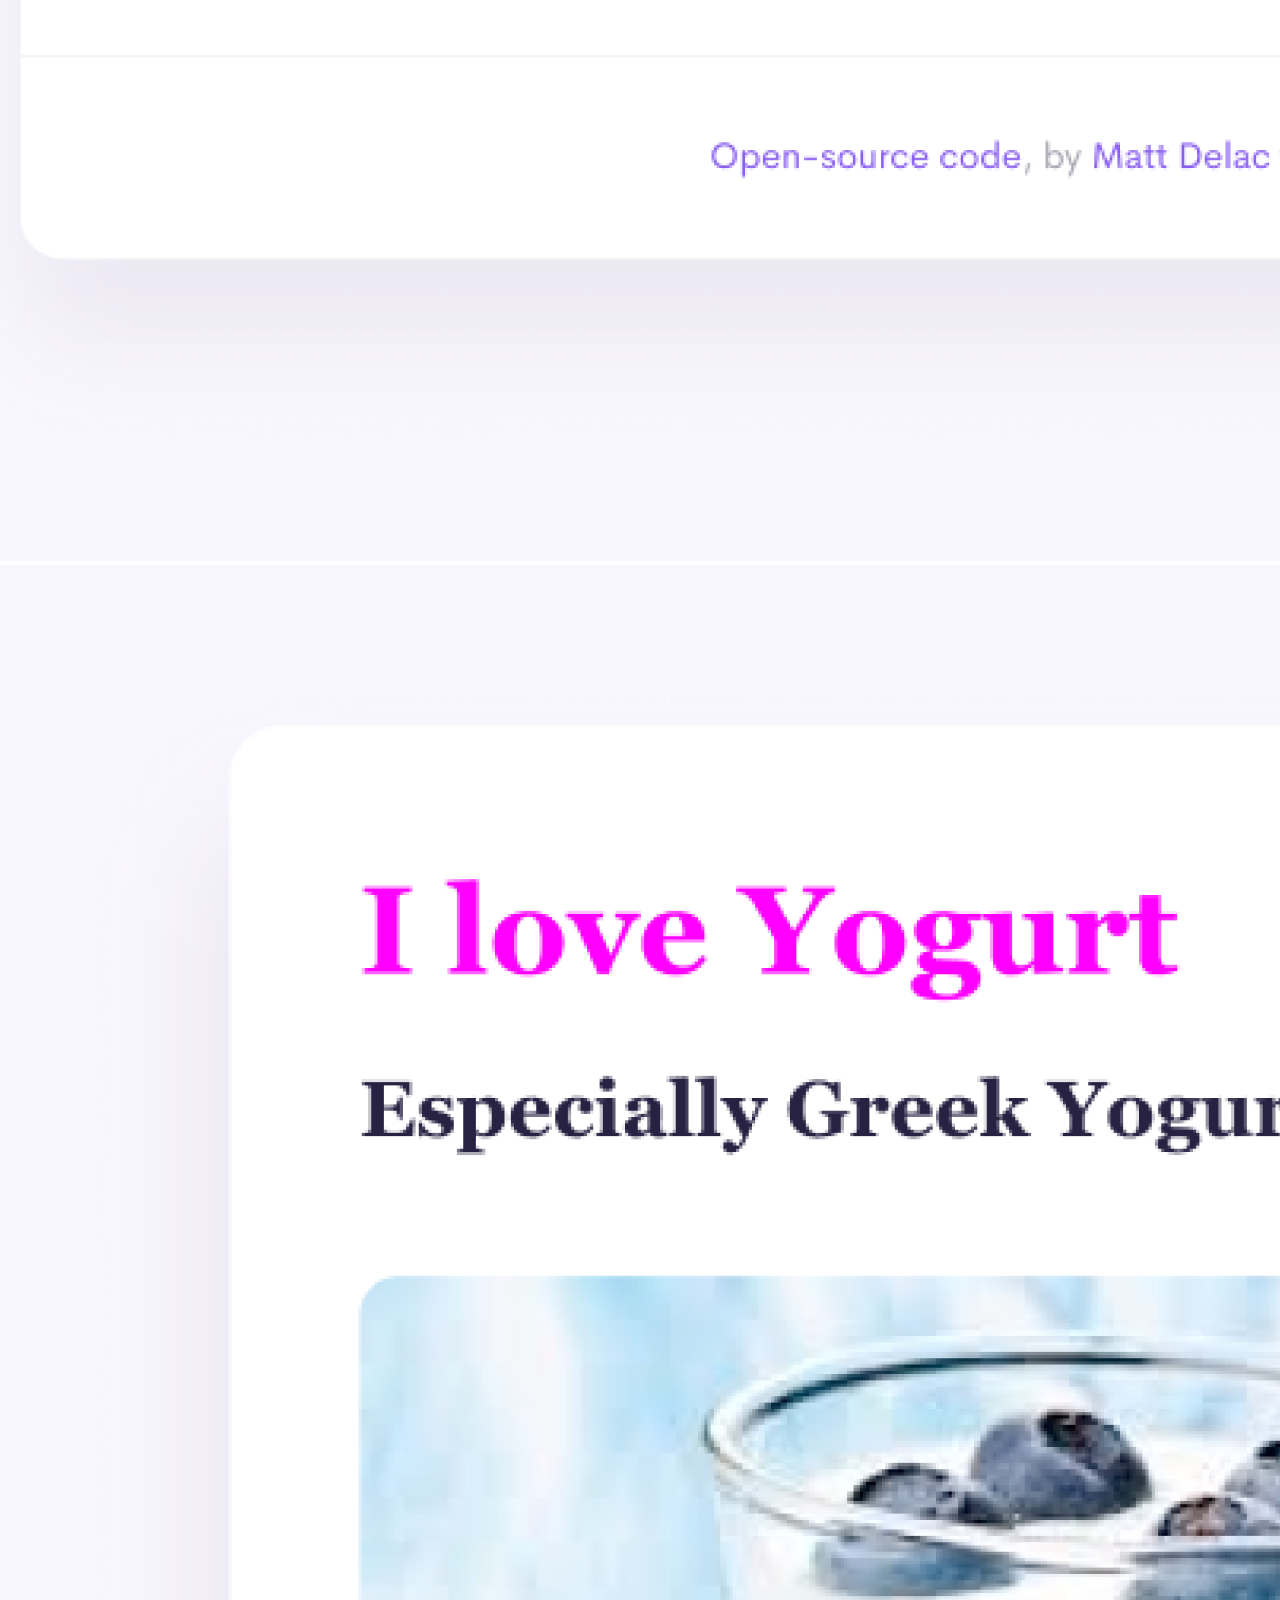
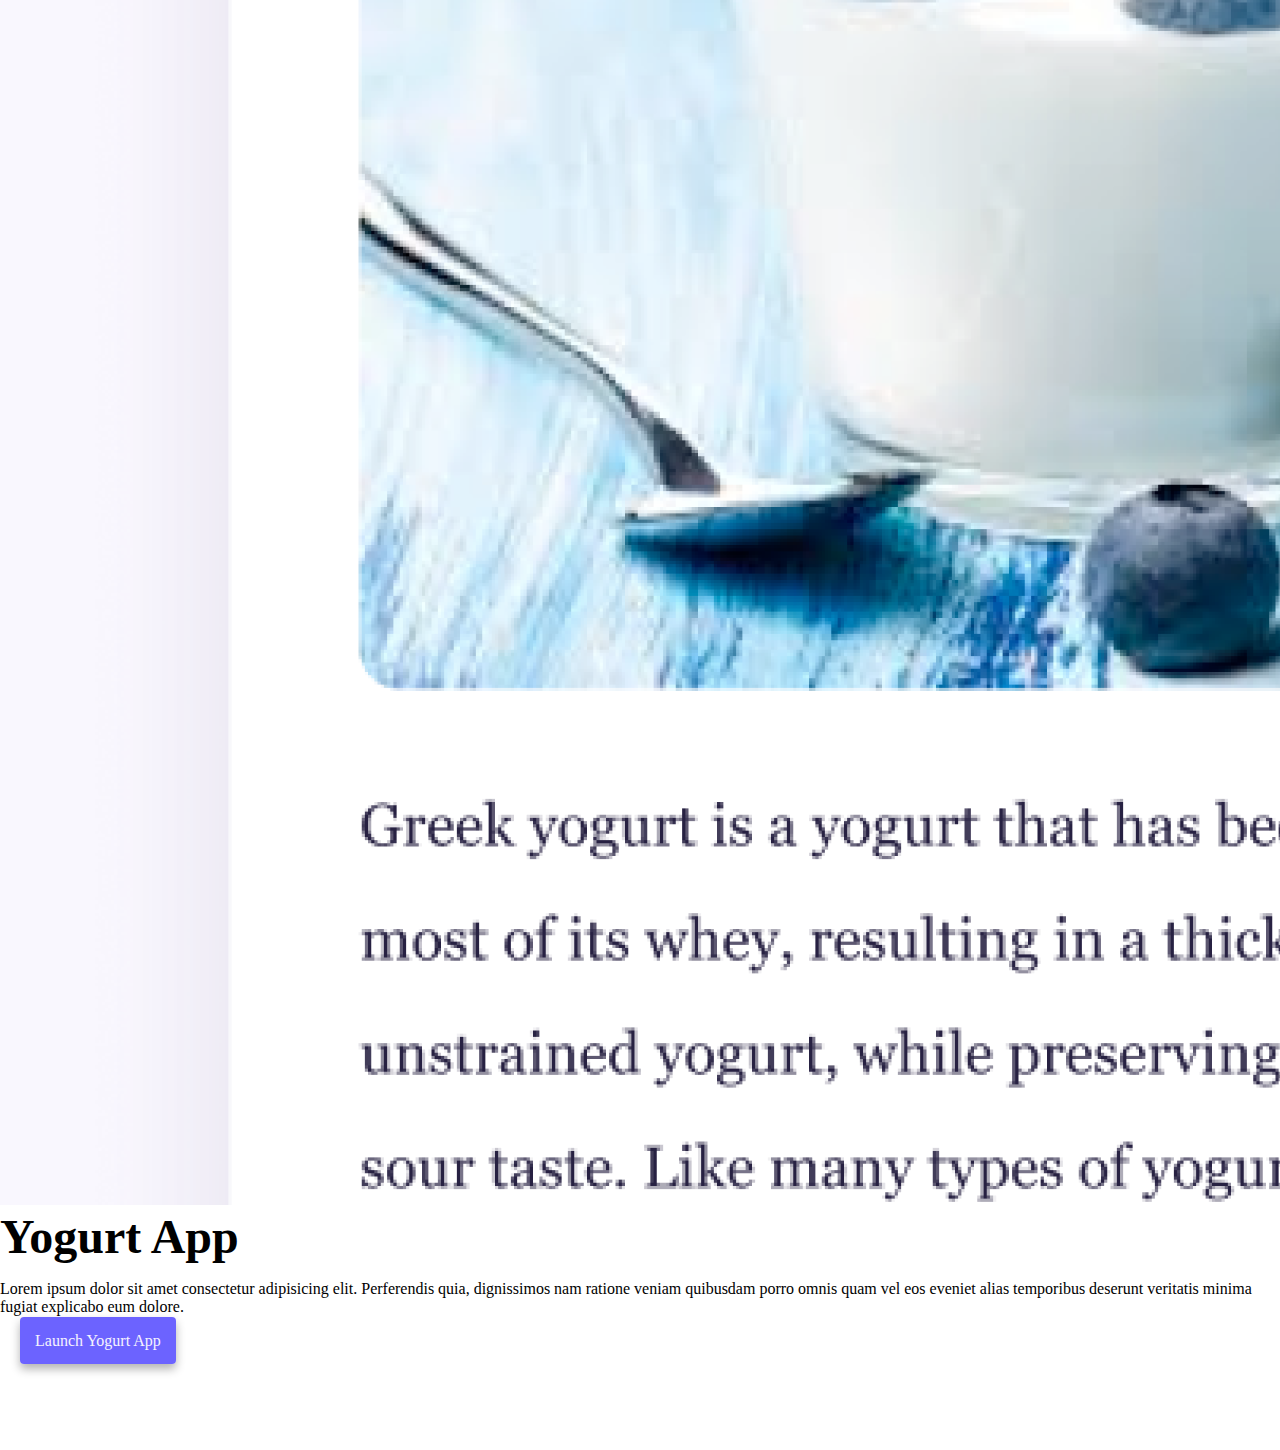
==== commit ed8d4bba: "responsive" ====
--- a/index.html
+++ b/index.html
@@ -17,13 +17,15 @@
       crossorigin="anonymous"
     ></script>
     <link rel="stylesheet" href="styles/style.css" />
+    <meta
+      name="description"
+      content="About Olivia Watkins, a front-end developer in America"
+    />
   </head>
   <body>
     <nav class="navbar navbar-expand-lg navbar-light bg-light fixed-top">
       <div class="container">
-        <a class="navbar-brand" href="https://wn6vpu.csb.app/" target="_blank"
-          >Olivia Watkins</a
-        >
+        <a class="navbar-brand" href="index.html">Olivia Watkins</a>
         <button
           class="navbar-toggler"
           type="button"
@@ -38,11 +40,7 @@
         <div class="collapse navbar-collapse" id="navbarNav">
           <ul class="navbar-nav">
             <li class="nav-item">
-              <a
-                class="nav-link active"
-                aria-current="page"
-                href="index.html"
-                target="_blank"
+              <a class="nav-link active" aria-current="page" href="index.html"
                 >Home</a
               >
             </li>
@@ -57,8 +55,10 @@
       </div>
     </nav>
     <h2 class="introduction text-center">👋 Hi I am</h2>
-    <h1 class="text-center">Olivia Watkins</h1>
-    <h3 class="text-center">🇺🇸 Front-end developer, based in America</h3>
+    <h1 class="introduction text-center">Olivia Watkins</h1>
+    <h3 class="front-end text-center">
+      🇺🇸 Front-end developer, based in America
+    </h3>
     <div class="navigation-links m-5">
       <a
         href="about.html#contact"
@@ -75,41 +75,50 @@
         <div class="col-sm-6">
           <img
             src="images/yoga.png"
-            class="img-fluid rounded"
+            class="homepage img-fluid rounded"
             title="Yoga App"
             alt="yoga app screenshot"
           />
         </div>
         <div class="col-sm-6">
-          <h2 class="mb-3">Yoga App</h2>
+          <h2 class="app-name mb-3">Yoga App</h2>
           <p>
             Lorem ipsum dolor sit amet consectetur adipisicing elit. Perferendis
             quia, dignissimos nam ratione veniam quibusdam porro omnis quam vel
             eos eveniet alias temporibus deserunt veritatis minima fugiat
             explicabo eum dolore.
           </p>
-          <a href="#" class="contact-link" title="Yoga Project"
+          <a
+            href="#"
+            class="app-name contact-link"
+            title="Yoga Project"
+            target="_blank"
             >Launch Yoga App</a
           >
         </div>
       </div>
       <div class="row mt-5">
         <div class="col-md-6">
-          <h2 class="mb-3">Weather App</h2>
+          <h2 class="app-name mb-3">Weather App</h2>
           <p>
             Lorem ipsum dolor sit amet consectetur adipisicing elit. Perferendis
             quia, dignissimos nam ratione veniam quibusdam porro omnis quam vel
             eos eveniet alias temporibus deserunt veritatis minima fugiat
             explicabo eum dolore.
           </p>
-          <a href="#" class="contact-link" title="Weather Project">
+          <a
+            href="#"
+            class="app-name contact-link"
+            title="Weather Project"
+            target="_blank"
+          >
             Launch Weather App</a
           >
         </div>
         <div class="col-md-6">
           <img
             src="images/weather.png"
-            class="img-fluid rounded"
+            class="homepage img-fluid rounded"
             title="Weather App"
             alt="weather app screenshot"
           />
@@ -119,20 +128,25 @@
         <div class="col-md-6">
           <img
             src="images/yogurt.png"
-            class="img-fluid rounded"
+            class="homepage img-fluid rounded"
             title="Yogurt App"
             alt="yogurt app screenshot"
           />
         </div>
         <div class="col-md-6">
-          <h2 class="mb-3">Yogurt App</h2>
+          <h2 class="app-name mb-3">Yogurt App</h2>
           <p>
             Lorem ipsum dolor sit amet consectetur adipisicing elit. Perferendis
             quia, dignissimos nam ratione veniam quibusdam porro omnis quam vel
             eos eveniet alias temporibus deserunt veritatis minima fugiat
             explicabo eum dolore.
           </p>
-          <a href="#" class="contact-link" title="Yogurt Project">
+          <a
+            href="#"
+            class="app-name contact-link"
+            title="Yogurt Project"
+            target="_blank"
+          >
             Launch Yogurt App
           </a>
         </div>
--- a/styles/style.css
+++ b/styles/style.css
@@ -2,6 +2,27 @@
   --primary-color: #6c63ff;
   --secondary-color: #f5f2fe;
   --box-shadow: 0 5px 10px rgba(0, 0, 0, 0.3);
+}
+@media (max-width: 576px) {
+  .homepage {
+    display: none;
+  }
+  .introduction {
+    font-size: 48px;
+  }
+  .front-end {
+    font-size: 30px;
+  }
+  .app-name {
+    text-align: center;
+    display: block;
+  }
+  .contact-me {
+    font-size: 33px;
+  }
+  .email-link {
+    font-size: 30px;
+  }
 }
 body {
   margin: 100px 0;
@@ -18,7 +39,7 @@
   font-size: 48px;
 }
 h3 {
-  font-size: 24px;
+  font-size: 33px;
   opacity: 0.7;
 }
 .introduction {
@@ -80,3 +101,8 @@
 .email-link:hover {
   text-decoration: underline;
 }
+.contact-now {
+  font-size: 33px;
+  text-align: center;
+  color: #6c63ff;
+}
